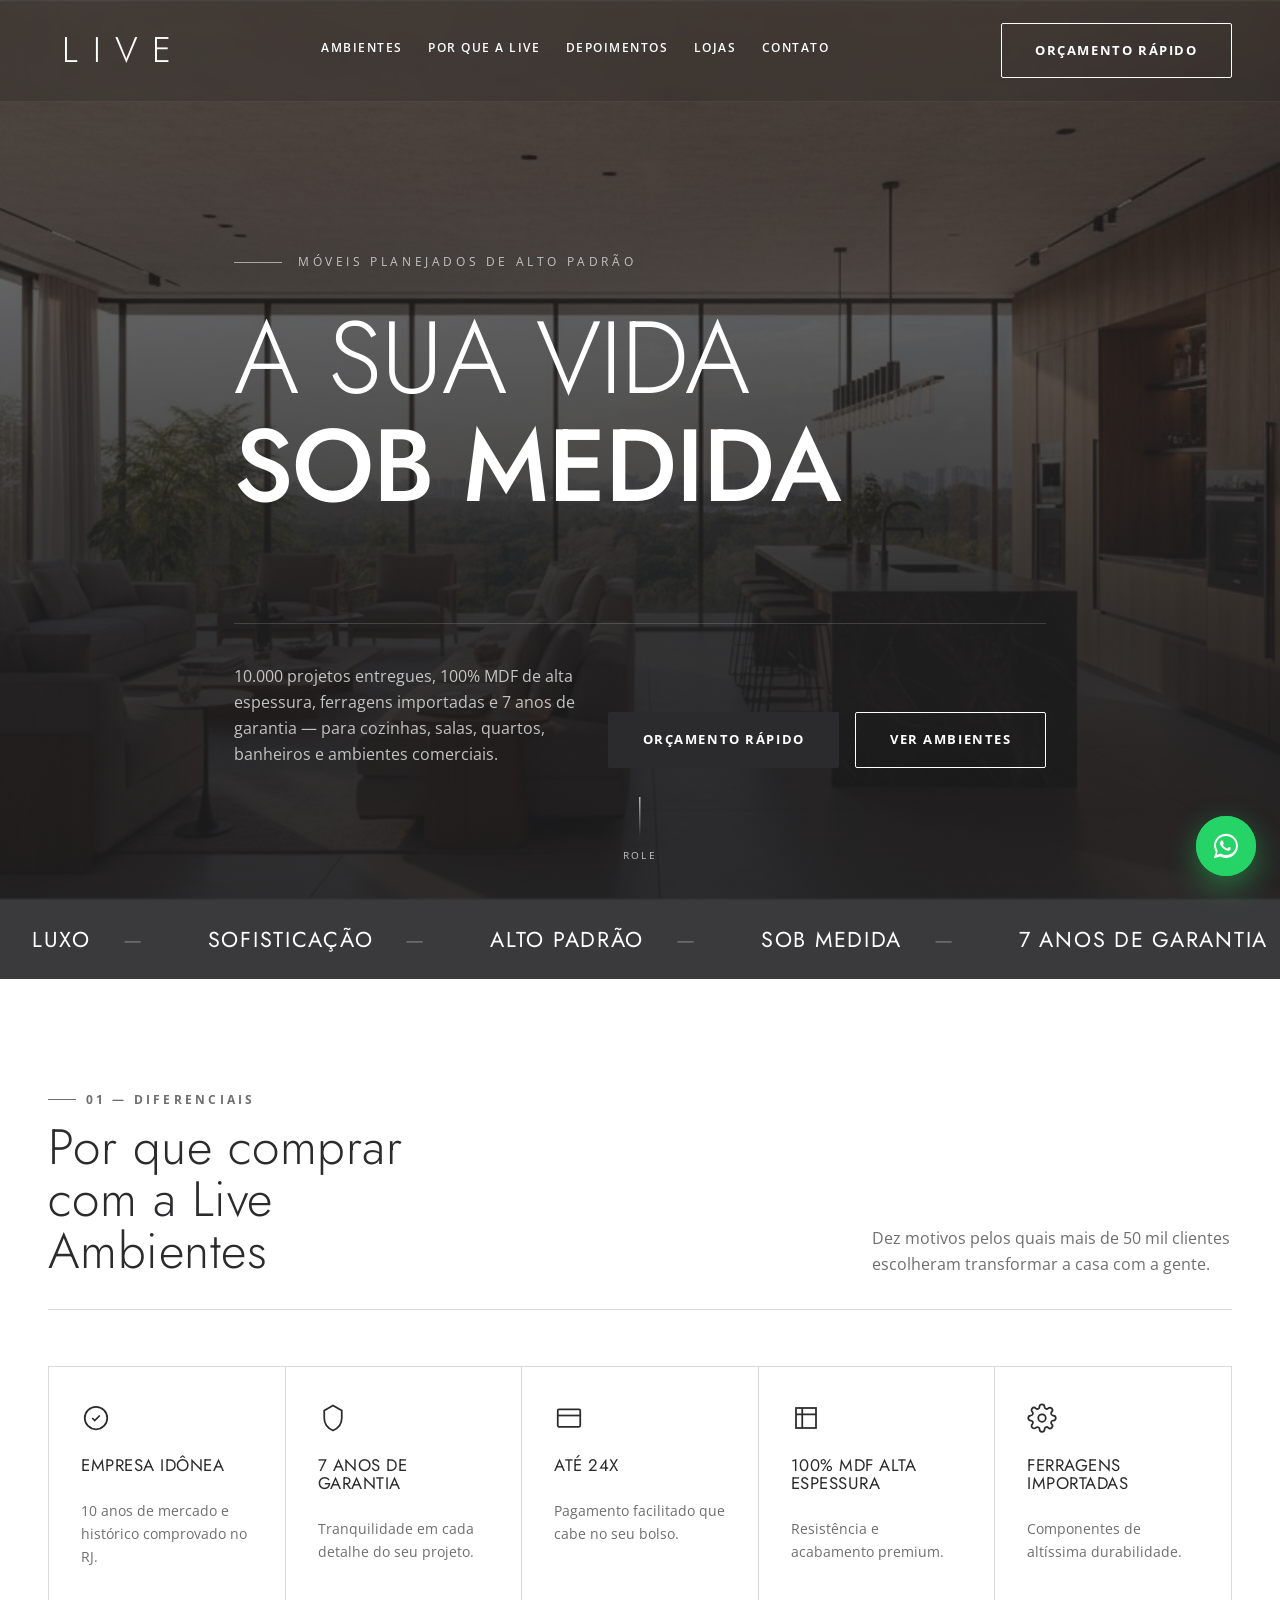
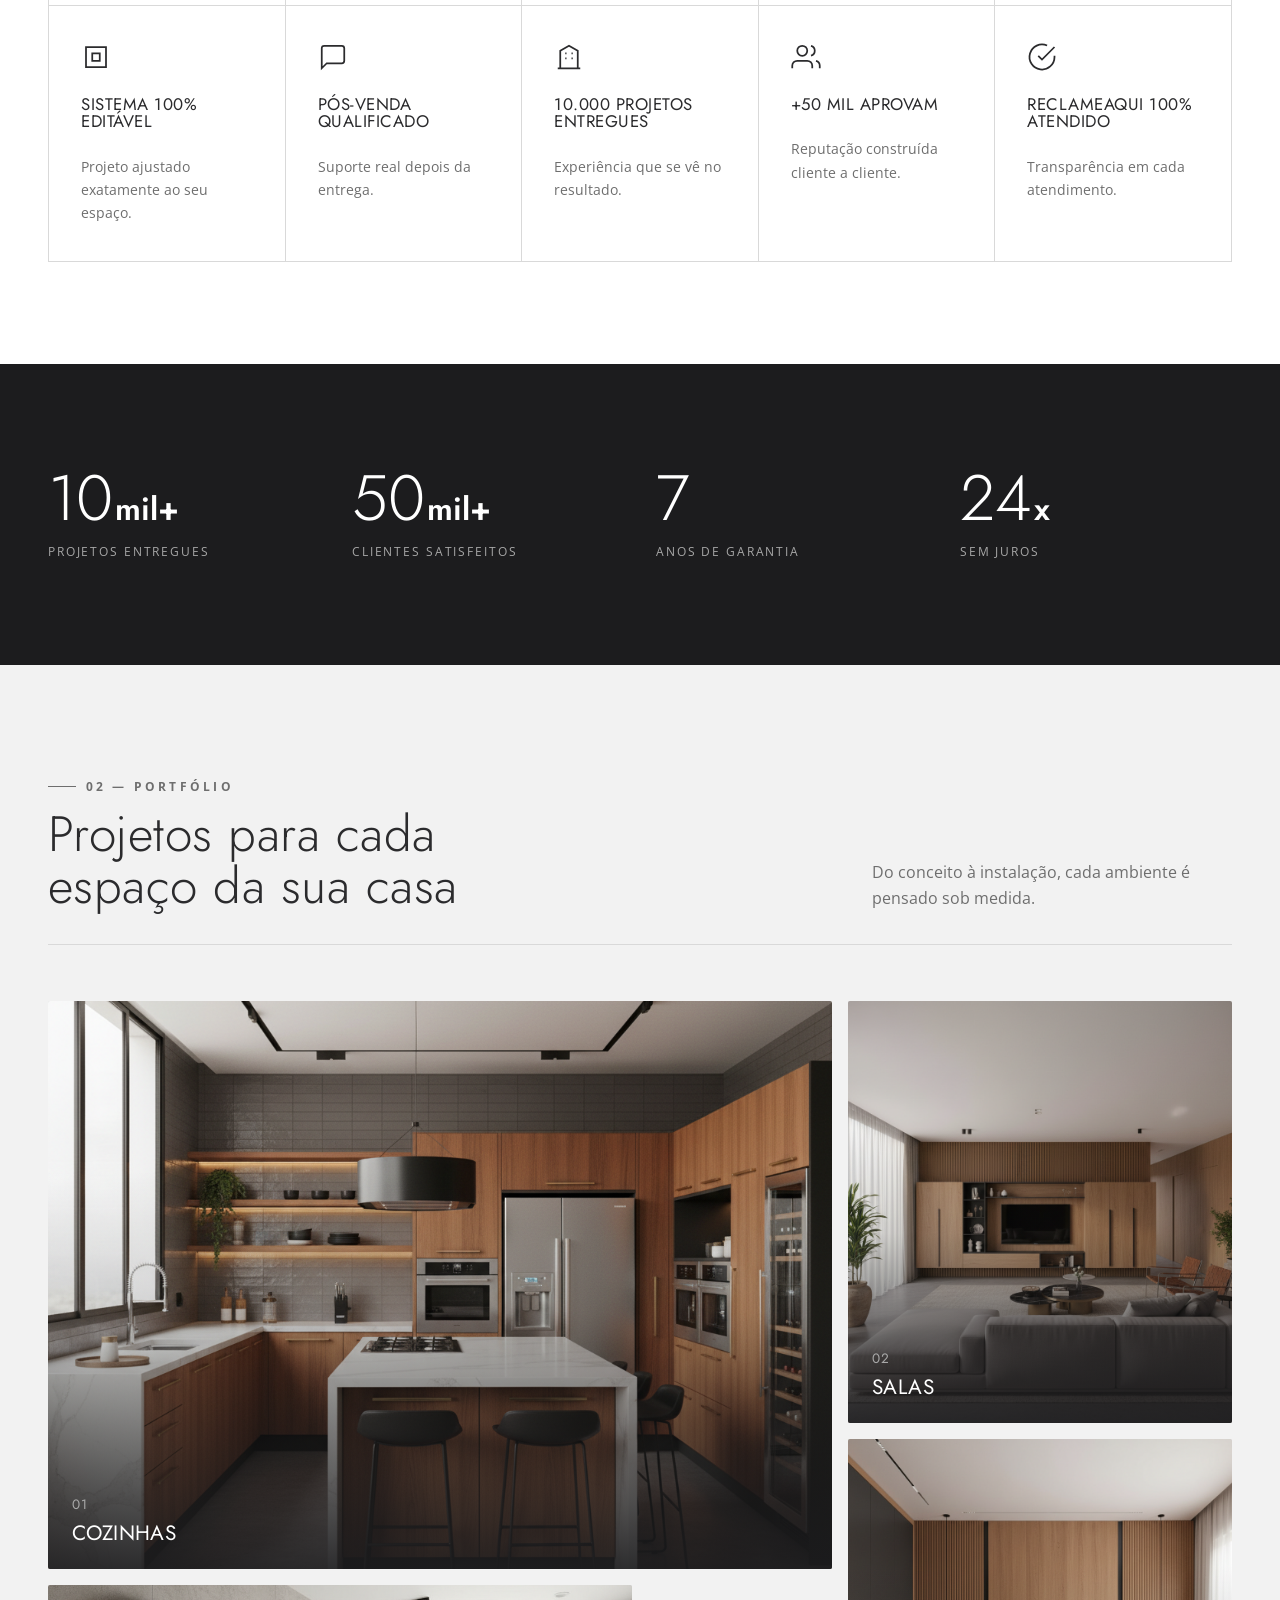
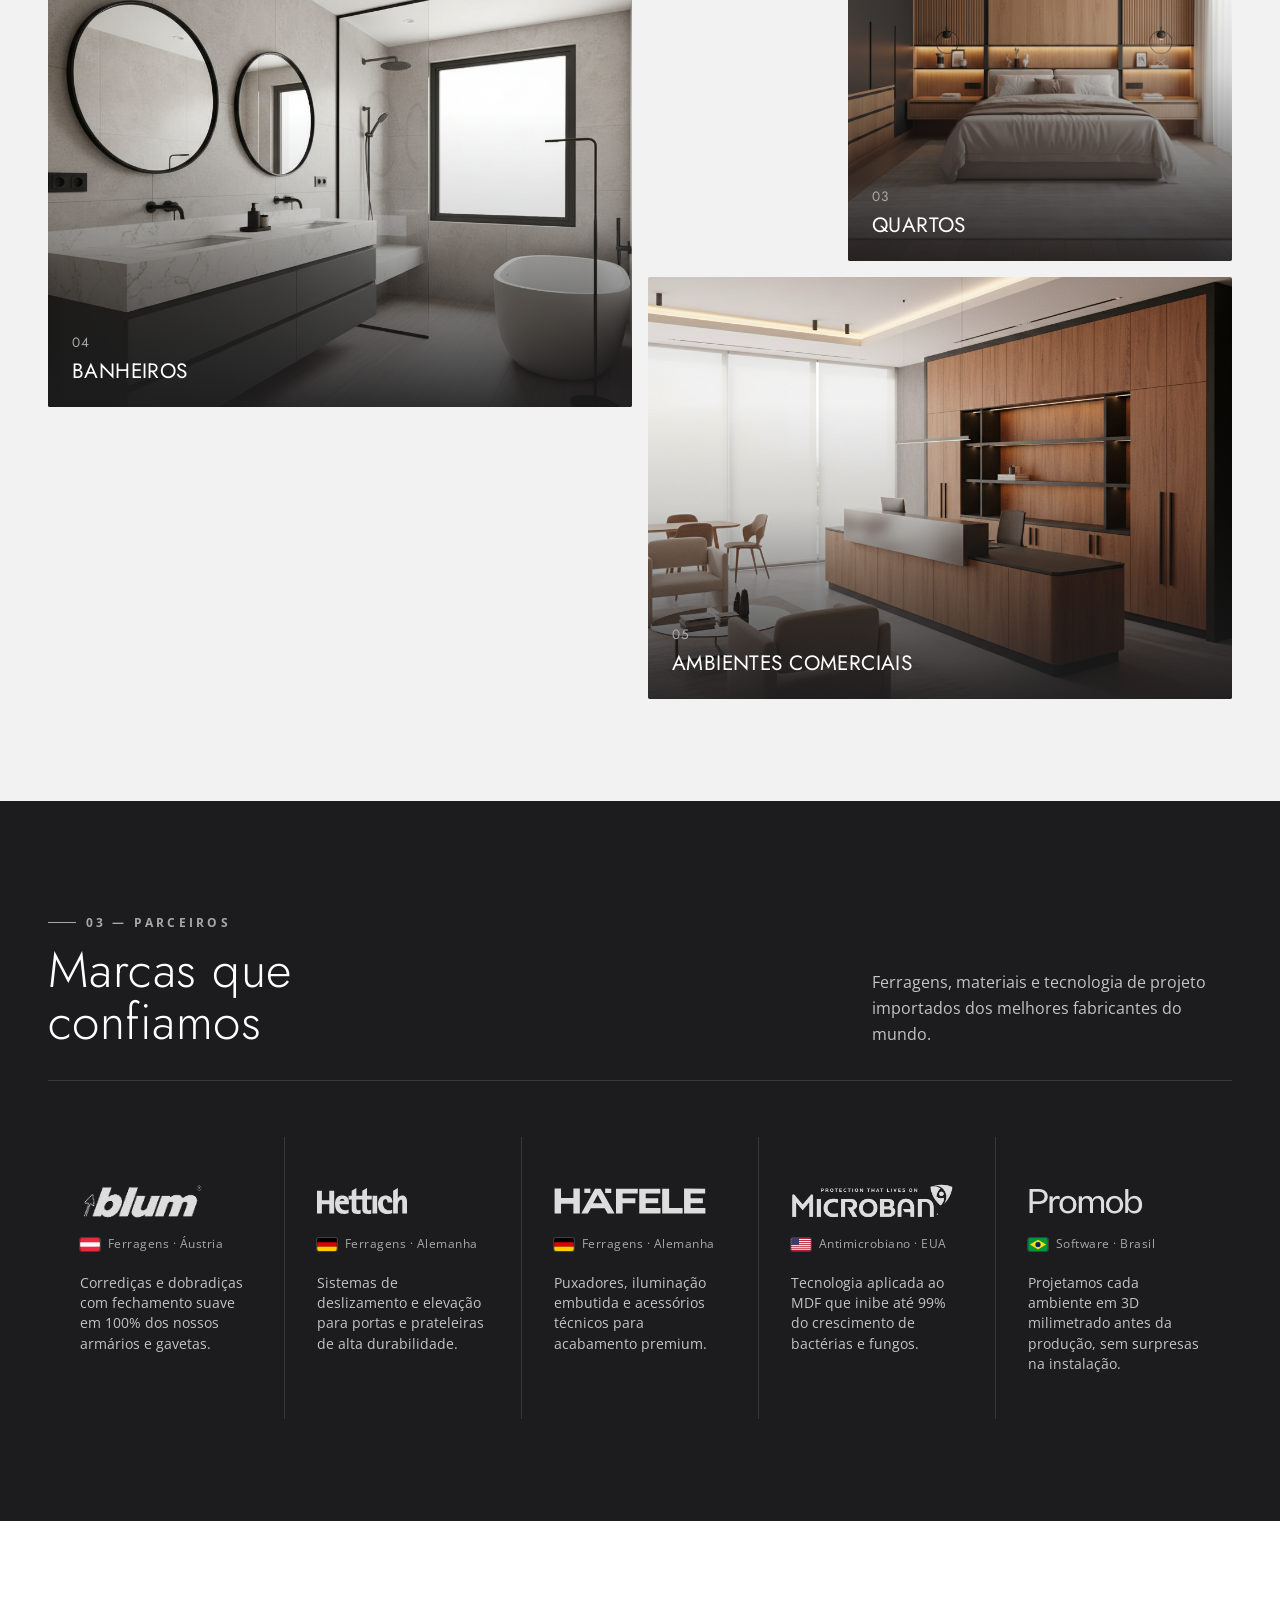
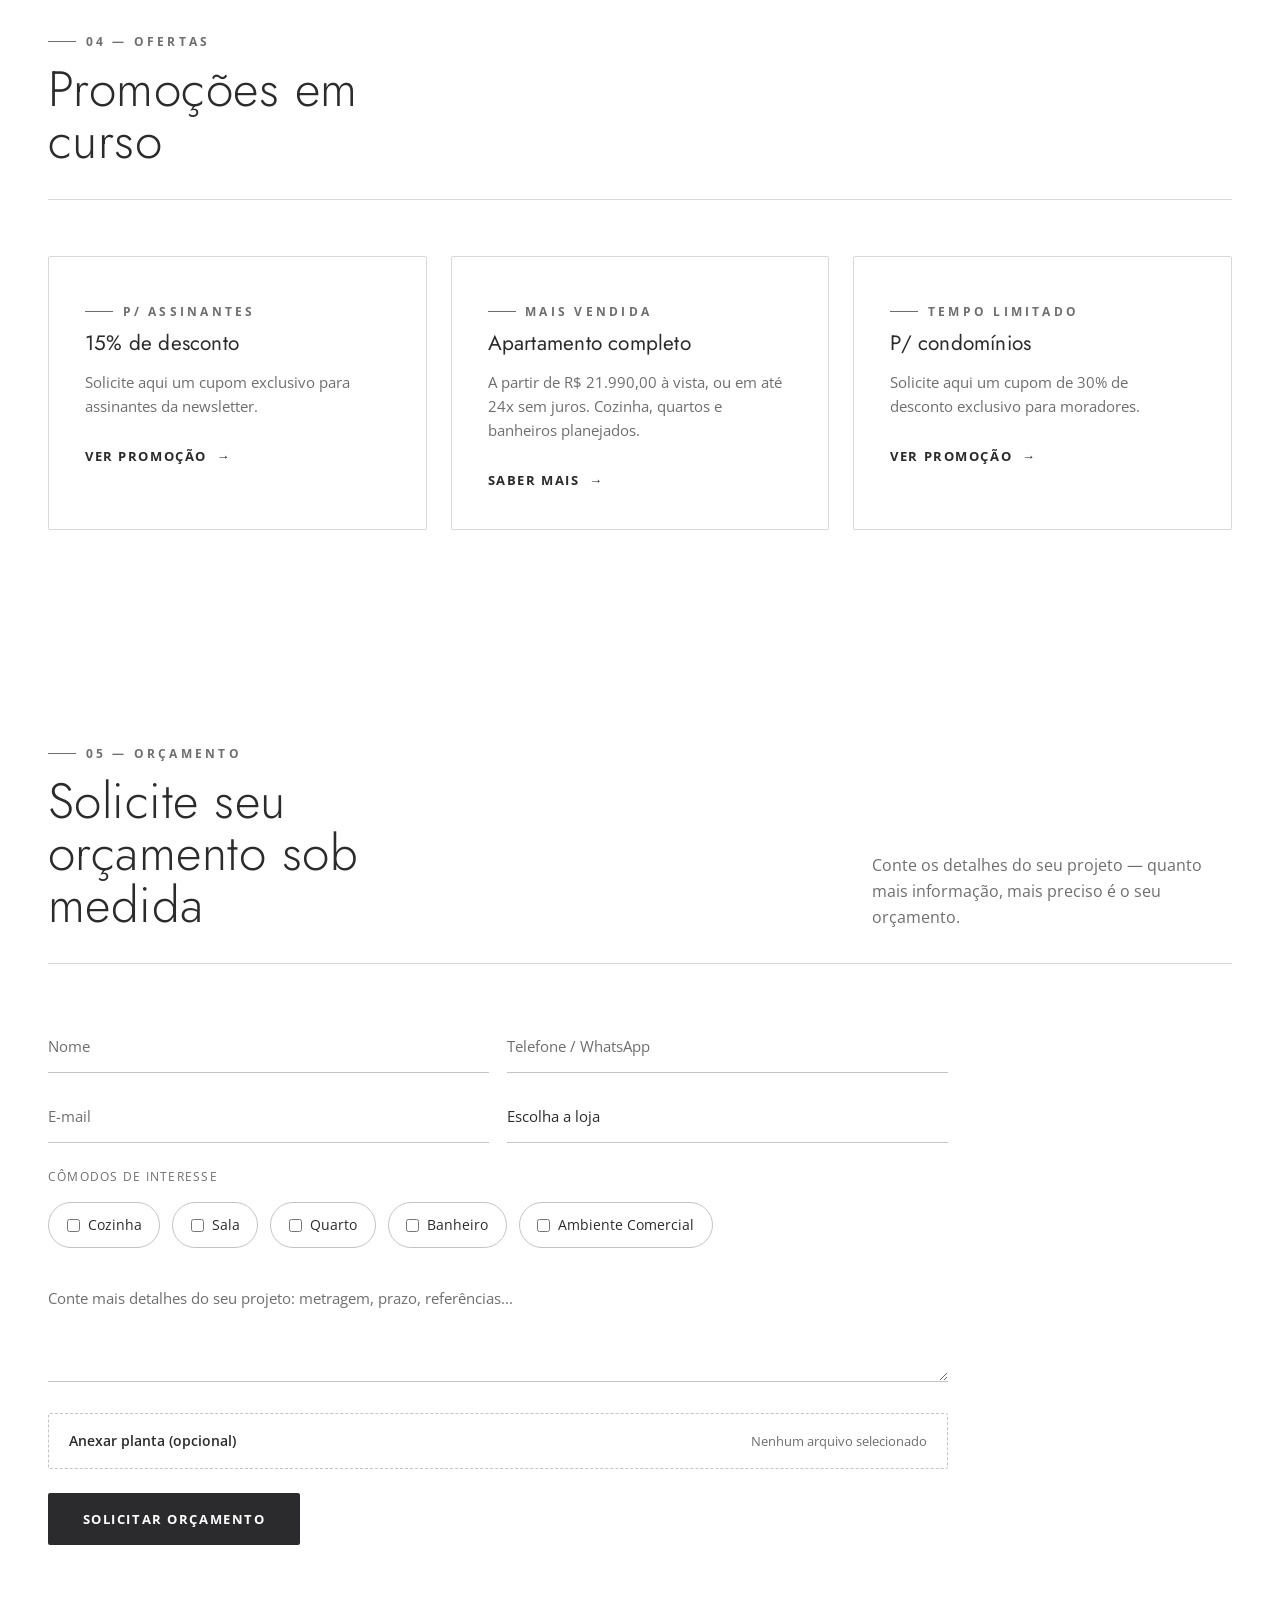
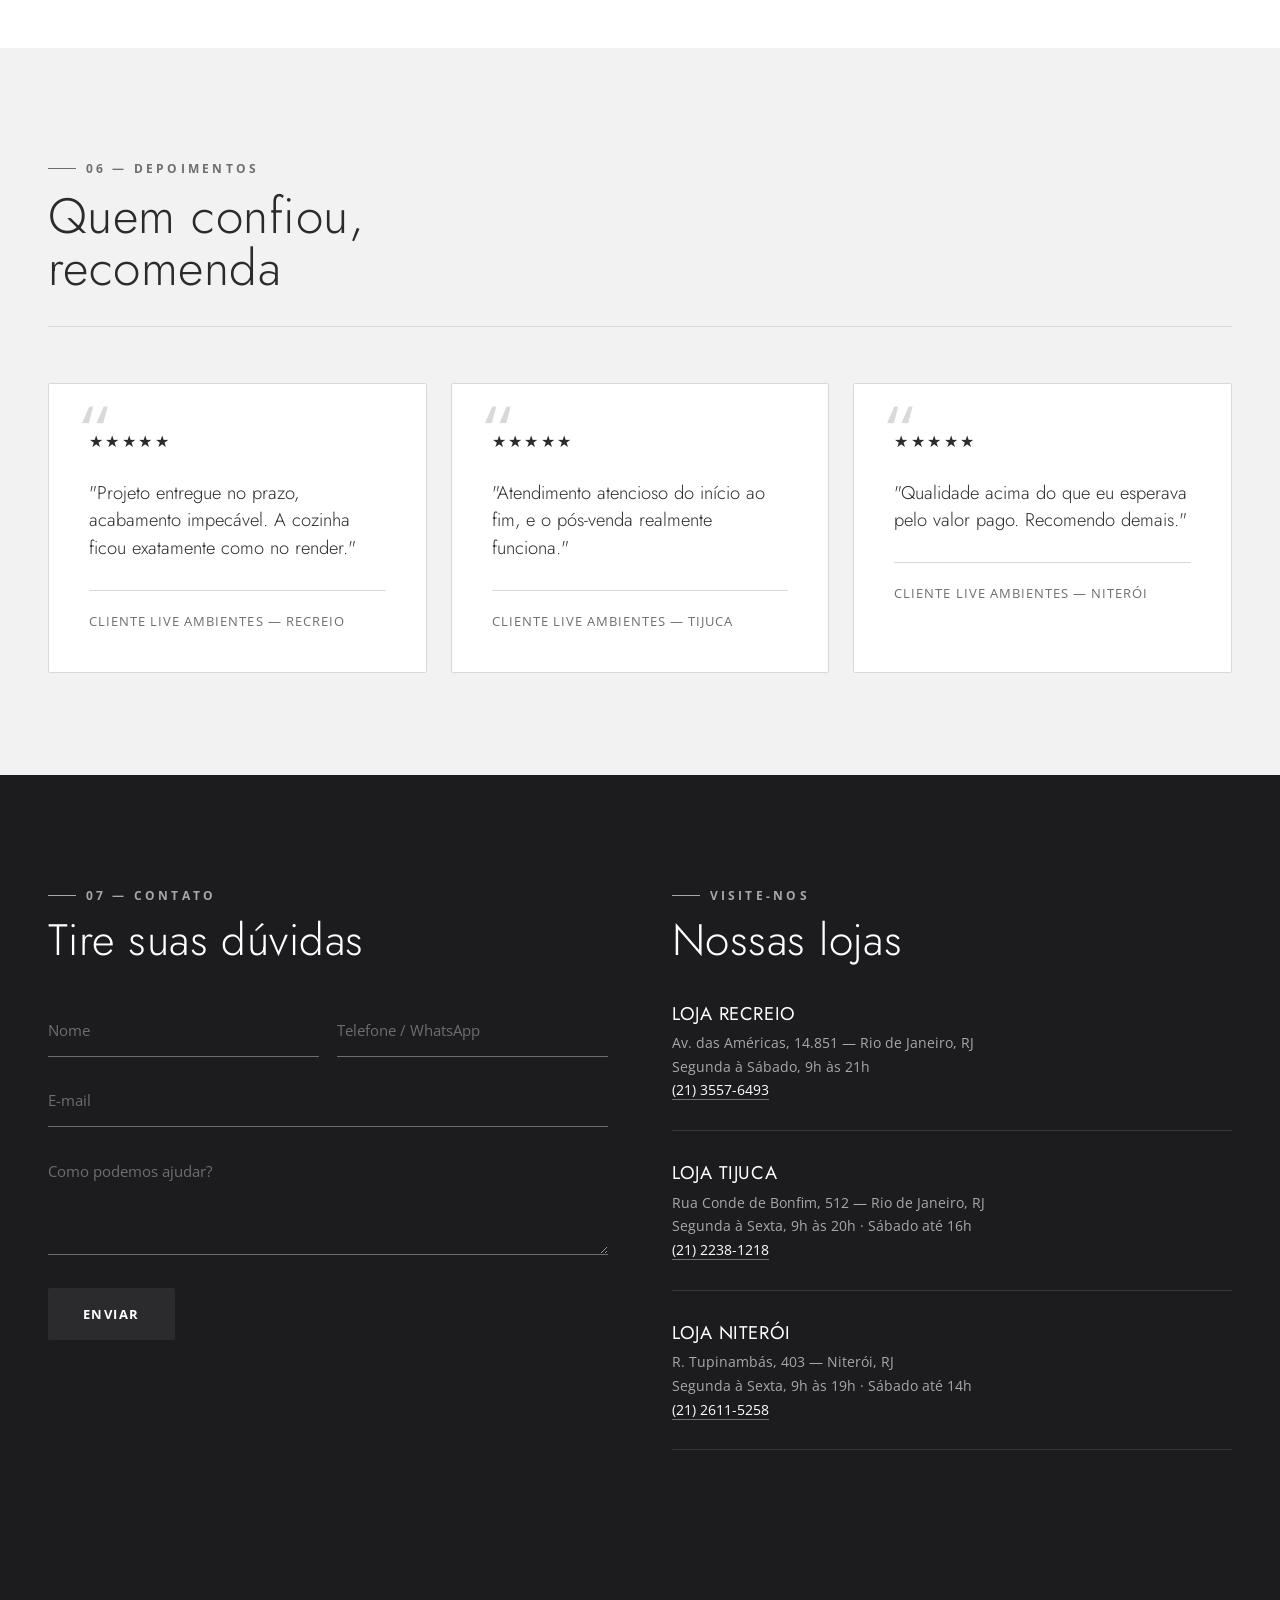
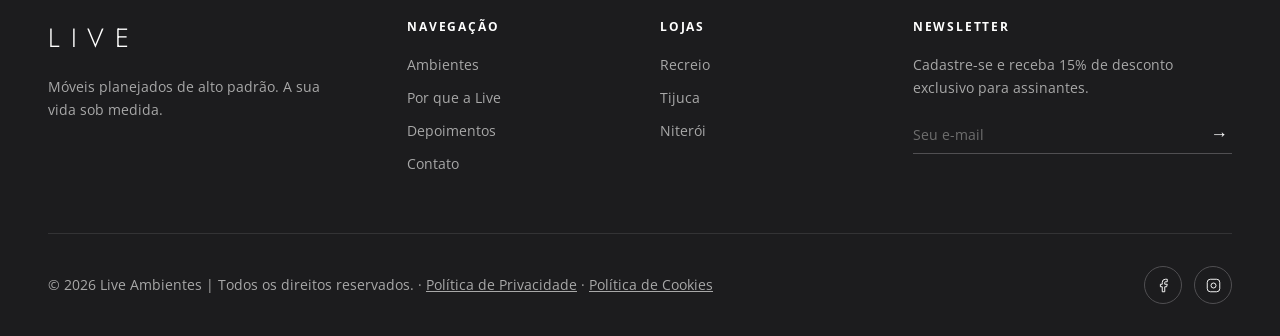
==== index.html @ 5846a6bd "Fix mobile hero overlap, smooth menu animation, hamburger to X icon - Hide decorative scroll-cue ("R" ====
<!DOCTYPE html>
<html lang="pt-BR">
<head>
<meta charset="UTF-8">
<meta name="viewport" content="width=device-width, initial-scale=1.0">
<title>Live Ambientes | Móveis Planejados de Alto Padrão — RJ</title>
<meta name="description" content="A Live Ambientes fornece móveis planejados de alto padrão com 7 anos de garantia e pagamento facilitado em até 24x. Recreio, Tijuca e Niterói.">
<link rel="preconnect" href="https://fonts.googleapis.com">
<link rel="preconnect" href="https://fonts.gstatic.com" crossorigin>
<link href="https://fonts.googleapis.com/css2?family=Jost:wght@200;300;400;500&family=Open+Sans:wght@400;600;700&display=swap" rel="stylesheet">
<link rel="stylesheet" href="css/style.css?v=15">
</head>
<body>

<header class="site-header" id="siteHeader">
  <div class="container">
    <a href="#top" class="logo">LIVE</a>
    <nav class="nav-links" id="navLinks">
      <a href="#ambientes">Ambientes</a>
      <a href="#diferenciais">Por que a Live</a>
      <a href="#depoimentos">Depoimentos</a>
      <a href="#lojas">Lojas</a>
      <a href="#contato">Contato</a>
    </nav>
    <div class="nav-cta">
      <a href="#orcamento" class="btn btn-outline">Orçamento Rápido</a>
      <button class="nav-toggle" id="navToggle" aria-label="Abrir menu">
        <span></span><span></span><span></span>
      </button>
    </div>
  </div>
</header>

<main id="top">

  <!-- HERO -->
  <section class="hero">
    <img class="hero-bg" src="assets/img/hero-01.jpg" alt="" aria-hidden="true">
    <div class="container">
      <div class="hero-grid">
        <div class="reveal is-visible">
          <div class="hero-kicker"><span class="line"></span><span>Móveis planejados de alto padrão</span></div>
          <h1>A sua vida<br><em>sob medida</em></h1>
        </div>
      </div>
      <div class="hero-sub reveal is-visible reveal-delay-2">
        <p>10.000 projetos entregues, 100% MDF de alta espessura, ferragens importadas e 7 anos de garantia — para cozinhas, salas, quartos, banheiros e ambientes comerciais.</p>
        <div class="hero-actions">
          <a href="#orcamento" class="btn btn-primary">Orçamento Rápido</a>
          <a href="#ambientes" class="btn btn-outline">Ver Ambientes</a>
        </div>
      </div>
    </div>
    <div class="scroll-cue"><div class="stick"></div><span style="font-size:.65rem;letter-spacing:.2em;text-transform:uppercase;">Role</span></div>
  </section>

  <!-- MARQUEE -->
  <div class="marquee-band">
    <div class="marquee-track">
      <span>Luxo</span><span>Sofisticação</span><span>Alto Padrão</span><span>Sob Medida</span><span>7 Anos de Garantia</span>
      <span>Luxo</span><span>Sofisticação</span><span>Alto Padrão</span><span>Sob Medida</span><span>7 Anos de Garantia</span>
    </div>
  </div>

  <!-- DIFERENCIAIS -->
  <section class="section section-light" id="diferenciais">
    <div class="container">
      <div class="section-head reveal">
        <div class="heading">
          <span class="eyebrow">01 — Diferenciais</span>
          <h2>Por que comprar com a Live Ambientes</h2>
        </div>
        <p>Dez motivos pelos quais mais de 50 mil clientes escolheram transformar a casa com a gente.</p>
      </div>
      <div class="diff-grid reveal">
        <div class="diff-item"><svg viewBox="0 0 24 24"><path d="M9 12l2 2 4-4M21 12a9 9 0 11-18 0 9 9 0 0118 0z"/></svg><h3>Empresa idônea</h3><p>10 anos de mercado e histórico comprovado no RJ.</p></div>
        <div class="diff-item"><svg viewBox="0 0 24 24"><path d="M12 2l7 4v6c0 5-3.5 8.5-7 10-3.5-1.5-7-5-7-10V6l7-4z"/></svg><h3>7 anos de garantia</h3><p>Tranquilidade em cada detalhe do seu projeto.</p></div>
        <div class="diff-item"><svg viewBox="0 0 24 24"><rect x="3" y="5" width="18" height="14" rx="1"/><path d="M3 10h18"/></svg><h3>Até 24x</h3><p>Pagamento facilitado que cabe no seu bolso.</p></div>
        <div class="diff-item"><svg viewBox="0 0 24 24"><rect x="4" y="4" width="16" height="16"/><path d="M4 9h16M9 4v16"/></svg><h3>100% MDF alta espessura</h3><p>Resistência e acabamento premium.</p></div>
        <div class="diff-item"><svg viewBox="0 0 24 24"><circle cx="12" cy="12" r="3"/><path d="M19.4 15a1.7 1.7 0 00.34 1.87l.06.06a2 2 0 11-2.83 2.83l-.06-.06a1.7 1.7 0 00-1.87-.34 1.7 1.7 0 00-1 1.55V21a2 2 0 01-4 0v-.09A1.7 1.7 0 009 19.4a1.7 1.7 0 00-1.87.34l-.06.06a2 2 0 11-2.83-2.83l.06-.06A1.7 1.7 0 004.6 15a1.7 1.7 0 00-1.55-1H3a2 2 0 010-4h.09A1.7 1.7 0 004.6 9a1.7 1.7 0 00-.34-1.87l-.06-.06a2 2 0 112.83-2.83l.06.06A1.7 1.7 0 009 4.6a1.7 1.7 0 001-1.55V3a2 2 0 014 0v.09a1.7 1.7 0 001 1.55 1.7 1.7 0 001.87-.34l.06-.06a2 2 0 112.83 2.83l-.06.06A1.7 1.7 0 0019.4 9a1.7 1.7 0 001.55 1H21a2 2 0 010 4h-.09a1.7 1.7 0 00-1.51 1z"/></svg><h3>Ferragens importadas</h3><p>Componentes de altíssima durabilidade.</p></div>
        <div class="diff-item"><svg viewBox="0 0 24 24"><path d="M4 4h16v16H4z"/><path d="M9 9h6v6H9z"/></svg><h3>Sistema 100% editável</h3><p>Projeto ajustado exatamente ao seu espaço.</p></div>
        <div class="diff-item"><svg viewBox="0 0 24 24"><path d="M21 15a2 2 0 01-2 2H7l-4 4V5a2 2 0 012-2h14a2 2 0 012 2z"/></svg><h3>Pós-venda qualificado</h3><p>Suporte real depois da entrega.</p></div>
        <div class="diff-item"><svg viewBox="0 0 24 24"><path d="M3 21h18M5 21V7l7-4 7 4v14M9 9h1M9 13h1M14 9h1M14 13h1"/></svg><h3>10.000 projetos entregues</h3><p>Experiência que se vê no resultado.</p></div>
        <div class="diff-item"><svg viewBox="0 0 24 24"><path d="M17 21v-2a4 4 0 00-4-4H5a4 4 0 00-4 4v2M9 11a4 4 0 100-8 4 4 0 000 8zM23 21v-2a4 4 0 00-3-3.87M16 3.13a4 4 0 010 7.75"/></svg><h3>+50 mil aprovam</h3><p>Reputação construída cliente a cliente.</p></div>
        <div class="diff-item"><svg viewBox="0 0 24 24"><path d="M22 11.08V12a10 10 0 11-5.93-9.14"/><path d="M22 4L12 14.01l-3-3"/></svg><h3>ReclameAqui 100% atendido</h3><p>Transparência em cada atendimento.</p></div>
      </div>
    </div>
  </section>

  <!-- STATS -->
  <section class="section section-dark">
    <div class="container">
      <div class="stats-grid">
        <div class="stat reveal"><div class="num">10<sup>mil+</sup></div><div class="label">Projetos entregues</div></div>
        <div class="stat reveal reveal-delay-1"><div class="num">50<sup>mil+</sup></div><div class="label">Clientes satisfeitos</div></div>
        <div class="stat reveal reveal-delay-2"><div class="num">7</div><div class="label">Anos de garantia</div></div>
        <div class="stat reveal reveal-delay-3"><div class="num">24<sup>x</sup></div><div class="label">Sem juros</div></div>
      </div>
    </div>
  </section>

  <!-- AMBIENTES -->
  <section class="section section-tint" id="ambientes">
    <div class="container">
      <div class="section-head reveal">
        <div class="heading">
          <span class="eyebrow">02 — Portfólio</span>
          <h2>Projetos para cada espaço da sua casa</h2>
        </div>
        <p>Do conceito à instalação, cada ambiente é pensado sob medida.</p>
      </div>
      <div class="ambientes-grid reveal">
        <a class="ambiente-card large" href="ambientes/cozinhas.html">
          <img src="assets/img/cozinha-01.jpg" alt="Cozinha planejada Live Ambientes">
          <div class="content"><span class="index-num">01</span><h3>Cozinhas</h3></div>
        </a>
        <a class="ambiente-card small" href="ambientes/salas.html">
          <img src="assets/img/sala-01.jpg" alt="Sala planejada Live Ambientes">
          <div class="content"><span class="index-num">02</span><h3>Salas</h3></div>
        </a>
        <a class="ambiente-card small" href="ambientes/quartos.html">
          <img src="assets/img/quarto-01.jpg" alt="Quarto planejado Live Ambientes">
          <div class="content"><span class="index-num">03</span><h3>Quartos</h3></div>
        </a>
        <a class="ambiente-card" href="ambientes/banheiros.html">
          <img src="assets/img/banheiro-01.jpg" alt="Banheiro planejado Live Ambientes">
          <div class="content"><span class="index-num">04</span><h3>Banheiros</h3></div>
        </a>
        <a class="ambiente-card" href="ambientes/comerciais.html">
          <img src="assets/img/comercial-01.jpg" alt="Ambiente comercial planejado Live Ambientes">
          <div class="content"><span class="index-num">05</span><h3>Ambientes Comerciais</h3></div>
        </a>
      </div>
    </div>
  </section>

  <!-- DESTAQUE -->
  <section class="section section-dark">
    <div class="container">
      <div class="section-head reveal">
        <div class="heading">
          <span class="eyebrow on-dark">03 — Parceiros</span>
          <h2>Marcas que confiamos</h2>
        </div>
        <p>Ferragens, materiais e tecnologia de projeto importados dos melhores fabricantes do mundo.</p>
      </div>
      <div class="marcas-grid reveal">
        <div class="marca-card">
          <span class="marca-logo"><img src="assets/img/brands/blum.png" alt="Blum"></span>
          <span class="marca-tag">
            <svg class="marca-flag-icon" viewBox="0 0 30 20" aria-hidden="true"><rect width="30" height="20" fill="#ED2939"/><rect y="6.66" width="30" height="6.66" fill="#fff"/></svg>
            Ferragens · Áustria
          </span>
          <p class="marca-desc">Corrediças e dobradiças com fechamento suave em 100% dos nossos armários e gavetas.</p>
        </div>
        <div class="marca-card">
          <span class="marca-logo marca-logo-hettich"><img src="assets/img/brands/hettich.svg" alt="Hettich"></span>
          <span class="marca-tag">
            <svg class="marca-flag-icon" viewBox="0 0 30 20" aria-hidden="true"><rect width="30" height="6.66" fill="#000"/><rect y="6.66" width="30" height="6.66" fill="#DD0000"/><rect y="13.33" width="30" height="6.66" fill="#FFCE00"/></svg>
            Ferragens · Alemanha
          </span>
          <p class="marca-desc">Sistemas de deslizamento e elevação para portas e prateleiras de alta durabilidade.</p>
        </div>
        <div class="marca-card">
          <span class="marca-logo marca-logo-hafele"><img src="assets/img/brands/hafele.svg" alt="Häfele"></span>
          <span class="marca-tag">
            <svg class="marca-flag-icon" viewBox="0 0 30 20" aria-hidden="true"><rect width="30" height="6.66" fill="#000"/><rect y="6.66" width="30" height="6.66" fill="#DD0000"/><rect y="13.33" width="30" height="6.66" fill="#FFCE00"/></svg>
            Ferragens · Alemanha
          </span>
          <p class="marca-desc">Puxadores, iluminação embutida e acessórios técnicos para acabamento premium.</p>
        </div>
        <div class="marca-card">
          <span class="marca-logo"><img src="assets/img/brands/microban.png" alt="Microban"></span>
          <span class="marca-tag">
            <svg class="marca-flag-icon" viewBox="0 0 30 20" aria-hidden="true"><rect width="30" height="20" fill="#B22234"/><rect y="1.5" width="30" height="1.5" fill="#fff"/><rect y="4.5" width="30" height="1.5" fill="#fff"/><rect y="7.5" width="30" height="1.5" fill="#fff"/><rect y="10.5" width="30" height="1.5" fill="#fff"/><rect y="13.5" width="30" height="1.5" fill="#fff"/><rect y="16.5" width="30" height="1.5" fill="#fff"/><rect width="12" height="10.5" fill="#3C3B6E"/></svg>
            Antimicrobiano · EUA
          </span>
          <p class="marca-desc">Tecnologia aplicada ao MDF que inibe até 99% do crescimento de bactérias e fungos.</p>
        </div>
        <div class="marca-card">
          <span class="marca-logo"><img src="assets/img/brands/promob.png" alt="Promob"></span>
          <span class="marca-tag">
            <svg class="marca-flag-icon" viewBox="0 0 30 20" aria-hidden="true"><rect width="30" height="20" fill="#009739"/><polygon points="15,2.5 27.5,10 15,17.5 2.5,10" fill="#FEDD00"/><circle cx="15" cy="10" r="4" fill="#012169"/></svg>
            Software · Brasil
          </span>
          <p class="marca-desc">Projetamos cada ambiente em 3D milimetrado antes da produção, sem surpresas na instalação.</p>
        </div>
      </div>
    </div>
  </section>

  <!-- PROMOÇÕES -->
  <section class="section section-light">
    <div class="container">
      <div class="section-head reveal">
        <div class="heading">
          <span class="eyebrow">04 — Ofertas</span>
          <h2>Promoções em curso</h2>
        </div>
      </div>
      <div class="promo-grid reveal">
        <div class="promo-card">
          <span class="eyebrow">P/ assinantes</span>
          <h3>15% de desconto</h3>
          <p>Solicite aqui um cupom exclusivo para assinantes da newsletter.</p>
          <a href="#newsletter" class="btn-ghost btn">Ver promoção <span class="arrow">→</span></a>
        </div>
        <div class="promo-card">
          <span class="eyebrow">Mais vendida</span>
          <h3>Apartamento completo</h3>
          <p>A partir de R$ 21.990,00 à vista, ou em até 24x sem juros. Cozinha, quartos e banheiros planejados.</p>
          <a href="promocoes/em-breve.html" class="btn-ghost btn">Saber mais <span class="arrow">→</span></a>
        </div>
        <div class="promo-card">
          <span class="eyebrow">Tempo limitado</span>
          <h3>P/ condomínios</h3>
          <p>Solicite aqui um cupom de 30% de desconto exclusivo para moradores.</p>
          <a href="#orcamento" class="btn-ghost btn">Ver promoção <span class="arrow">→</span></a>
        </div>
      </div>
    </div>
  </section>

  <!-- ORÇAMENTO -->
  <section class="section section-light" id="orcamento">
    <div class="container">
      <div class="section-head reveal">
        <div class="heading">
          <span class="eyebrow">05 — Orçamento</span>
          <h2>Solicite seu orçamento sob medida</h2>
        </div>
        <p>Conte os detalhes do seu projeto — quanto mais informação, mais preciso é o seu orçamento.</p>
      </div>
      <form class="quote-form reveal" id="quoteForm">
        <input type="hidden" name="form_type" value="orcamento">
        <div class="quote-grid">
          <div class="field"><input type="text" name="nome" placeholder="Nome" required></div>
          <div class="field"><input type="tel" name="telefone" placeholder="Telefone / WhatsApp" required></div>
          <div class="field"><input type="email" name="email" placeholder="E-mail" required></div>
          <div class="field">
            <select name="loja" required>
              <option value="" disabled selected>Escolha a loja</option>
              <option value="Recreio">Loja Recreio</option>
              <option value="Tijuca">Loja Tijuca</option>
              <option value="Niterói">Loja Niterói</option>
            </select>
          </div>
        </div>

        <div class="quote-rooms">
          <span class="quote-label">Cômodos de interesse</span>
          <div class="quote-checks">
            <label class="quote-check"><input type="checkbox" name="comodos" value="Cozinha"><span>Cozinha</span></label>
            <label class="quote-check"><input type="checkbox" name="comodos" value="Sala"><span>Sala</span></label>
            <label class="quote-check"><input type="checkbox" name="comodos" value="Quarto"><span>Quarto</span></label>
            <label class="quote-check"><input type="checkbox" name="comodos" value="Banheiro"><span>Banheiro</span></label>
            <label class="quote-check"><input type="checkbox" name="comodos" value="Comercial"><span>Ambiente Comercial</span></label>
          </div>
        </div>

        <div class="field"><textarea name="detalhes" placeholder="Conte mais detalhes do seu projeto: metragem, prazo, referências..."></textarea></div>

        <div class="field">
          <label class="quote-file" for="quotePlanta">
            <span class="quote-file-label">Anexar planta (opcional)</span>
            <span class="quote-file-name" id="quotePlantaName">Nenhum arquivo selecionado</span>
          </label>
          <input type="file" id="quotePlanta" name="planta" accept=".pdf,.jpg,.jpeg,.png,.dwg" hidden>
        </div>

        <button type="submit" class="btn btn-primary" style="width:fit-content;">Solicitar Orçamento</button>
      </form>
    </div>
  </section>

  <!-- DEPOIMENTOS -->
  <section class="section section-tint" id="depoimentos">
    <div class="container">
      <div class="section-head reveal">
        <div class="heading">
          <span class="eyebrow">06 — Depoimentos</span>
          <h2>Quem confiou, recomenda</h2>
        </div>
      </div>
      <div class="testimonial-track reveal">
        <div class="testimonial-card">
          <div class="stars">★★★★★</div>
          <p class="quote">"Projeto entregue no prazo, acabamento impecável. A cozinha ficou exatamente como no render."</p>
          <div class="author">Cliente Live Ambientes — Recreio</div>
        </div>
        <div class="testimonial-card">
          <div class="stars">★★★★★</div>
          <p class="quote">"Atendimento atencioso do início ao fim, e o pós-venda realmente funciona."</p>
          <div class="author">Cliente Live Ambientes — Tijuca</div>
        </div>
        <div class="testimonial-card">
          <div class="stars">★★★★★</div>
          <p class="quote">"Qualidade acima do que eu esperava pelo valor pago. Recomendo demais."</p>
          <div class="author">Cliente Live Ambientes — Niterói</div>
        </div>
      </div>
    </div>
  </section>

  <!-- CONTATO / LOJAS -->
  <section class="section section-dark" id="contato">
    <div class="container contato-grid">
      <div class="reveal">
        <span class="eyebrow on-dark">07 — Contato</span>
        <h2 style="margin:0.75rem 0 2.5rem;font-size:clamp(2rem,3.5vw,2.75rem);">Tire suas dúvidas</h2>
        <form class="contact-form" id="contactForm">
          <input type="hidden" name="form_type" value="contato">
          <div class="row">
            <div class="field"><input type="text" name="nome" placeholder="Nome" required></div>
            <div class="field"><input type="tel" name="telefone" placeholder="Telefone / WhatsApp" required></div>
          </div>
          <div class="field"><input type="email" name="email" placeholder="E-mail"></div>
          <div class="field"><textarea name="mensagem" placeholder="Como podemos ajudar?"></textarea></div>
          <button type="submit" class="btn btn-primary" style="width:fit-content;margin-top:0.5rem;">Enviar</button>
        </form>
      </div>
      <div class="reveal reveal-delay-2" id="lojas">
        <span class="eyebrow on-dark">Visite-nos</span>
        <h2 style="margin:0.75rem 0 2.5rem;font-size:clamp(2rem,3.5vw,2.75rem);">Nossas lojas</h2>
        <div class="lojas-list">
          <div class="loja-item">
            <h4>Loja Recreio</h4>
            <p>Av. das Américas, 14.851 — Rio de Janeiro, RJ</p>
            <p>Segunda à Sábado, 9h às 21h</p>
            <p><a href="tel:+552135576493">(21) 3557-6493</a></p>
          </div>
          <div class="loja-item">
            <h4>Loja Tijuca</h4>
            <p>Rua Conde de Bonfim, 512 — Rio de Janeiro, RJ</p>
            <p>Segunda à Sexta, 9h às 20h · Sábado até 16h</p>
            <p><a href="tel:+552122381218">(21) 2238-1218</a></p>
          </div>
          <div class="loja-item">
            <h4>Loja Niterói</h4>
            <p>R. Tupinambás, 403 — Niterói, RJ</p>
            <p>Segunda à Sexta, 9h às 19h · Sábado até 14h</p>
            <p><a href="tel:+552126115258">(21) 2611-5258</a></p>
          </div>
        </div>
      </div>
    </div>
  </section>

</main>

<footer class="site-footer">
  <div class="container">
    <div class="footer-top">
      <div>
        <a href="#top" class="logo" style="color:var(--c-0);">LIVE</a>
        <p>Móveis planejados de alto padrão. A sua vida sob medida.</p>
      </div>
      <div class="footer-col">
        <h5>Navegação</h5>
        <a href="#ambientes">Ambientes</a>
        <a href="#diferenciais">Por que a Live</a>
        <a href="#depoimentos">Depoimentos</a>
        <a href="#contato">Contato</a>
      </div>
      <div class="footer-col">
        <h5>Lojas</h5>
        <a href="#lojas">Recreio</a>
        <a href="#lojas">Tijuca</a>
        <a href="#lojas">Niterói</a>
      </div>
      <div class="footer-col" id="newsletter">
        <h5>Newsletter</h5>
        <p style="color:var(--c-400);font-size:0.85rem;margin-bottom:1rem;">Cadastre-se e receba 15% de desconto exclusivo para assinantes.</p>
        <form class="newsletter-form" id="newsletterForm">
          <input type="hidden" name="form_type" value="newsletter">
          <input type="email" name="email" placeholder="Seu e-mail" required>
          <button type="submit" aria-label="Assinar">→</button>
        </form>
      </div>
    </div>
    <div class="footer-inner">
      <span>&copy; 2026 Live Ambientes | Todos os direitos reservados. · <a href="politica-de-privacidade.html" style="text-decoration:underline;">Política de Privacidade</a> · <a href="politica-de-cookies.html" style="text-decoration:underline;">Política de Cookies</a></span>
      <div class="social-links">
        <a href="https://www.facebook.com/liveplanejados" aria-label="Facebook" target="_blank" rel="noopener">
          <svg viewBox="0 0 24 24"><path d="M18 2h-3a5 5 0 00-5 5v3H7v4h3v8h4v-8h3l1-4h-4V7a1 1 0 011-1h3z"/></svg>
        </a>
        <a href="https://instagram.com/liveambientes" aria-label="Instagram" target="_blank" rel="noopener">
          <svg viewBox="0 0 24 24"><rect x="2" y="2" width="20" height="20" rx="5"/><circle cx="12" cy="12" r="4"/><path d="M17.5 6.5h.01"/></svg>
        </a>
      </div>
    </div>
  </div>
</footer>

<!-- WHATSAPP FLUTUANTE -->
<div class="whatsapp-widget" id="whatsappWidget">
  <div class="whatsapp-menu" id="whatsappMenu">
    <span class="whatsapp-menu-title">Fale com uma loja</span>
    <a class="whatsapp-menu-item" target="_blank" rel="noopener" href="https://wa.me/5521981682364?text=Ol%C3%A1%2C%20vim%20pelo%20site%20e%20quero%20falar%20com%20a%20Loja%20Recreio">
      <span>Loja Recreio</span><span class="arrow">→</span>
    </a>
    <a class="whatsapp-menu-item" target="_blank" rel="noopener" href="https://wa.me/5521995611579?text=Ol%C3%A1%2C%20vim%20pelo%20site%20e%20quero%20falar%20com%20a%20Loja%20Tijuca">
      <span>Loja Tijuca</span><span class="arrow">→</span>
    </a>
    <a class="whatsapp-menu-item" target="_blank" rel="noopener" href="https://wa.me/5521977207996?text=Ol%C3%A1%2C%20vim%20pelo%20site%20e%20quero%20falar%20com%20a%20Loja%20Niter%C3%B3i">
      <span>Loja Niterói</span><span class="arrow">→</span>
    </a>
  </div>
  <button class="whatsapp-btn" id="whatsappBtn" aria-label="Falar no WhatsApp">
    <span class="whatsapp-ping"></span>
    <svg viewBox="0 0 32 32"><path d="M16 3C9 3 3.3 8.6 3.3 15.5c0 2.5.7 4.8 1.9 6.8L3 29l7-1.9c1.9 1 4 1.6 6 1.6 7 0 12.7-5.6 12.7-12.5C28.7 8.6 23 3 16 3zm0 22.7c-1.9 0-3.7-.5-5.3-1.4l-.4-.2-4.2 1.1 1.1-4-.3-.4a10.1 10.1 0 01-1.6-5.4C5.3 9.9 10 5.3 16 5.3s10.7 4.6 10.7 10.2S22 25.7 16 25.7z"/><path d="M21.6 18.1c-.3-.2-1.9-.9-2.2-1-.3-.1-.5-.2-.7.2s-.8 1-1 1.2c-.2.2-.4.2-.7.1-.3-.2-1.3-.5-2.5-1.5-.9-.8-1.5-1.8-1.7-2.1-.2-.3 0-.5.1-.6.1-.1.3-.4.4-.5.1-.2.2-.3.3-.5.1-.2 0-.4 0-.5s-.7-1.6-.9-2.2c-.2-.5-.5-.5-.7-.5h-.6c-.2 0-.5.1-.8.4-.3.3-1 1-1 2.4s1 2.8 1.2 3c.1.2 2 3 4.8 4.3.7.3 1.2.5 1.6.6.7.2 1.3.2 1.8.1.5-.1 1.6-.6 1.8-1.3.2-.6.2-1.2.2-1.3-.1-.1-.3-.2-.6-.3z"/></svg>
  </button>
</div>

<script src="js/main.js?v=5"></script>
</body>
</html>
---- css/style.css ----
/* ============================================================
   LIVE AMBIENTES — Design System v2
   Editorial, alto padrão, monocromático.
   Título "Balgin" substituído por "Jost" até a fonte licenciada
   ser fornecida.
   ============================================================ */

:root {
  --c-950: #1C1C1E;
  --c-900: #2B2B2D;
  --c-800: #3A3A3C;
  --c-700: #504F52;
  --c-600: #6E6E6E;
  --c-400: #A8A8A8;
  --c-300: #C4C4C4;
  --c-200: #D9D9D9;
  --c-100: #F2F2F2;
  --c-0:   #FFFFFF;

  --font-display: 'Jost', 'Balgin', sans-serif;
  --font-body: 'Open Sans', sans-serif;

  --radius: 2px;
  --container-max: 1320px;
  --gap: clamp(1rem, 2vw, 2rem);

  --ease: cubic-bezier(0.16, 1, 0.3, 1);
}

* { box-sizing: border-box; margin: 0; padding: 0; }
html { scroll-behavior: smooth; }

body {
  font-family: var(--font-body);
  color: var(--c-900);
  background: var(--c-0);
  line-height: 1.65;
  -webkit-font-smoothing: antialiased;
  overflow-x: hidden;
}

img { max-width: 100%; display: block; }
a { color: inherit; text-decoration: none; }
ul { list-style: none; }
svg { display: block; }

.container {
  max-width: var(--container-max);
  margin: 0 auto;
  padding: 0 clamp(1.25rem, 5vw, 3rem);
}

h1, h2, h3, h4 {
  font-family: var(--font-display);
  font-weight: 300;
  line-height: 1.05;
  letter-spacing: 0.01em;
}

.eyebrow {
  display: inline-flex;
  align-items: center;
  gap: 0.6rem;
  font-family: var(--font-body);
  font-size: 0.72rem;
  font-weight: 700;
  letter-spacing: 0.28em;
  text-transform: uppercase;
  color: var(--c-600);
}
.eyebrow::before {
  content: '';
  width: 28px; height: 1px;
  background: currentColor;
}
.eyebrow.on-dark { color: var(--c-400); }

.index-num {
  font-family: var(--font-display);
  font-size: 0.85rem;
  color: var(--c-400);
  letter-spacing: 0.1em;
}

/* ---------- Reveal on scroll ---------- */
.reveal {
  opacity: 0;
  transform: translateY(28px);
  transition: opacity 0.9s var(--ease), transform 0.9s var(--ease);
}
.reveal.is-visible { opacity: 1; transform: translateY(0); }
.reveal-delay-1 { transition-delay: 0.08s; }
.reveal-delay-2 { transition-delay: 0.16s; }
.reveal-delay-3 { transition-delay: 0.24s; }
.reveal-delay-4 { transition-delay: 0.32s; }

/* ---------- Buttons ---------- */
.btn {
  position: relative;
  display: inline-flex;
  align-items: center;
  gap: 0.6rem;
  padding: 1rem 2.1rem;
  border-radius: var(--radius);
  font-family: var(--font-body);
  font-size: 0.82rem;
  font-weight: 700;
  letter-spacing: 0.12em;
  text-transform: uppercase;
  border: 1px solid transparent;
  cursor: pointer;
  overflow: hidden;
  isolation: isolate;
  transition: color 0.4s var(--ease), border-color 0.4s var(--ease);
}
.btn::before {
  content: '';
  position: absolute;
  inset: 0;
  z-index: -1;
  transform: scaleX(0);
  transform-origin: left;
  transition: transform 0.45s var(--ease);
}
.btn:hover::before { transform: scaleX(1); }

.btn-primary { background: var(--c-900); color: var(--c-0); }
.btn-primary::before { background: var(--c-700); }

.btn-outline { border-color: var(--c-0); color: var(--c-0); }
.btn-outline::before { background: var(--c-0); }
.btn-outline:hover { color: var(--c-900); }

.btn-outline-dark { border-color: var(--c-900); color: var(--c-900); }
.btn-outline-dark::before { background: var(--c-900); }
.btn-outline-dark:hover { color: var(--c-0); }

.btn-ghost { padding: 0; border: none; text-decoration: none; }
.btn-ghost::before { display: none; }
.btn-ghost .arrow { display: inline-block; transition: transform 0.35s var(--ease); }
.btn-ghost:hover .arrow { transform: translateX(6px); }

/* ---------- Header ---------- */
.site-header {
  position: fixed;
  top: 0; left: 0; right: 0;
  z-index: 100;
  padding: 0.4rem 0;
  background: rgba(28, 28, 30, 0.18);
  backdrop-filter: blur(6px);
  -webkit-backdrop-filter: blur(6px);
  border-bottom: 1px solid rgba(255,255,255,0.06);
  transition: background 0.5s var(--ease), padding 0.5s var(--ease), box-shadow 0.5s var(--ease), backdrop-filter 0.5s var(--ease), border-color 0.5s var(--ease);
}
.site-header .container {
  display: flex;
  align-items: center;
  justify-content: space-between;
  height: 88px;
  transition: height 0.5s var(--ease);
}
.site-header.scrolled {
  background: rgba(28, 28, 30, 0.55);
  backdrop-filter: blur(18px) saturate(180%);
  -webkit-backdrop-filter: blur(18px) saturate(180%);
  border-color: rgba(255,255,255,0.1);
  box-shadow: 0 8px 30px rgba(0,0,0,0.2);
}
/* backdrop-filter cria containing block p/ elementos fixed dentro do header;
   remove ao abrir o menu mobile pra .nav-links.open cobrir a tela toda */
.site-header.menu-open {
  backdrop-filter: none;
  -webkit-backdrop-filter: none;
  background: var(--c-950);
}
.site-header.scrolled .container { height: 60px; }

.logo {
  font-family: var(--font-display);
  font-weight: 300;
  font-size: 1.65rem;
  letter-spacing: 0.4em;
  color: var(--c-0);
  padding-left: 0.4em;
  display: inline-block;
}
.site-header .logo {
  transform: scale(1.35);
  transform-origin: left center;
  transition: transform 0.5s var(--ease);
}
.site-header.scrolled .logo { transform: scale(0.78); }
.logo small {
  display: block;
  font-family: var(--font-body);
  font-size: 0.55rem;
  font-weight: 600;
  letter-spacing: 0.25em;
  color: var(--c-400);
  margin-top: 0.15rem;
}

.nav-links { display: flex; gap: clamp(1.25rem, 2vw, 2.5rem); }
.nav-links a {
  position: relative;
  color: var(--c-0);
  font-size: 0.78rem;
  font-weight: 600;
  letter-spacing: 0.12em;
  text-transform: uppercase;
  padding-bottom: 4px;
}
.nav-links a::after {
  content: '';
  position: absolute;
  left: 0; bottom: 0;
  width: 100%; height: 1px;
  background: var(--c-0);
  transform: scaleX(0);
  transform-origin: right;
  transition: transform 0.35s var(--ease);
}
.nav-links a:hover::after { transform: scaleX(1); transform-origin: left; }

.nav-cta { display: flex; align-items: center; gap: 1.5rem; }
.nav-toggle { display: none; background: none; border: none; cursor: pointer; padding: 0.5rem; }
.nav-toggle span { display: block; width: 24px; height: 1px; background: var(--c-0); margin: 6px 0; transition: transform .3s var(--ease), opacity .3s var(--ease); }
.nav-toggle.open span:nth-child(1) { transform: translateY(7px) rotate(45deg); }
.nav-toggle.open span:nth-child(2) { opacity: 0; }
.nav-toggle.open span:nth-child(3) { transform: translateY(-7px) rotate(-45deg); }

/* ---------- Hero ---------- */
.hero {
  position: relative;
  background: var(--c-950);
  color: var(--c-0);
  padding-top: 120px;
  min-height: 100vh;
  margin: 0;
  display: flex;
  align-items: center;
  overflow: hidden;
}
.hero::after {
  content: '';
  position: absolute;
  inset: 0;
  background:
    linear-gradient(180deg, rgba(28,28,30,0.35), rgba(28,28,30,0.85) 70%),
    radial-gradient(ellipse at 75% 30%, rgba(255,255,255,0.06), transparent 60%);
  pointer-events: none;
}
.hero-bg {
  position: absolute;
  inset: 0;
  width: 100%;
  height: 100%;
  object-fit: cover;
  object-position: center;
  opacity: 0.75;
}

.hero .container { position: relative; z-index: 2; }

.hero-grid {
  display: grid;
  grid-template-columns: 1fr auto;
  align-items: end;
  gap: var(--gap);
  padding-bottom: 4rem;
}

.hero-kicker { display: flex; align-items: center; gap: 1rem; margin-bottom: 2rem; }
.hero-kicker .line { width: 48px; height: 1px; background: var(--c-400); }
.hero-kicker span { font-size: 0.75rem; letter-spacing: 0.3em; text-transform: uppercase; color: var(--c-300); }

.hero h1 {
  font-size: clamp(3rem, 8vw, 6.5rem);
  text-transform: uppercase;
  font-weight: 300;
  letter-spacing: -0.01em;
}
.hero h1 em {
  font-style: normal;
  font-weight: 500;
  color: var(--c-0);
  display: block;
}

.hero-sub {
  display: flex;
  justify-content: space-between;
  align-items: flex-end;
  gap: 2rem;
  flex-wrap: wrap;
  margin-top: 2.5rem;
  padding-top: 2.5rem;
  border-top: 1px solid rgba(255,255,255,0.15);
}
.hero-sub p { color: var(--c-300); max-width: 38ch; font-size: 0.98rem; }
.hero-actions { display: flex; gap: 1rem; flex-wrap: wrap; }

.scroll-cue {
  position: absolute;
  left: 50%; bottom: 2.25rem;
  transform: translateX(-50%);
  display: flex; flex-direction: column; align-items: center; gap: 0.6rem;
  color: var(--c-300);
  z-index: 2;
}
.scroll-cue .stick { width: 1px; height: 40px; background: linear-gradient(var(--c-0), transparent); animation: scrollDown 2s infinite; }
@keyframes scrollDown { 0% { opacity: 0; transform: scaleY(0); transform-origin: top;} 40% { opacity:1; transform: scaleY(1); transform-origin: top;} 100% { opacity:0; transform: scaleY(1); transform-origin: bottom;} }

/* ---------- Marquee ---------- */
.marquee-band {
  background: var(--c-800);
  color: var(--c-0);
  overflow: hidden;
  padding: 1.35rem 0;
  white-space: nowrap;
}
.marquee-track {
  display: inline-flex;
  align-items: center;
  animation: marquee 28s linear infinite;
}
.marquee-track span {
  font-family: var(--font-display);
  font-size: 1.35rem;
  letter-spacing: 0.08em;
  text-transform: uppercase;
  padding: 0 2rem;
  display: inline-flex;
  align-items: center;
  gap: 2rem;
}
.marquee-track span::after { content: '—'; color: var(--c-600); }
@keyframes marquee { from { transform: translateX(0); } to { transform: translateX(-50%); } }

/* ---------- Sections ---------- */
.section { padding: clamp(4.5rem, 8vw, 8rem) 0; }
.section-light { background: var(--c-0); }
.section-tint { background: var(--c-100); }
.section-dark { background: var(--c-950); color: var(--c-0); }

.section-head {
  display: flex;
  justify-content: space-between;
  align-items: flex-end;
  gap: 2rem;
  flex-wrap: wrap;
  margin-bottom: 3.5rem;
  padding-bottom: 2rem;
  border-bottom: 1px solid var(--c-200);
}
.section-dark .section-head { border-color: rgba(255,255,255,0.12); }
.section-head .heading { max-width: 46ch; }
.section-head h2 { font-size: clamp(2rem, 4vw, 3.1rem); margin-top: 0.75rem; }
.section-head p { color: var(--c-600); margin-top: 1rem; max-width: 40ch; }
.section-dark .section-head p { color: var(--c-300); }

/* ---------- Diferenciais ---------- */
.diff-grid {
  display: grid;
  grid-template-columns: repeat(5, 1fr);
  gap: 0;
  border-top: 1px solid var(--c-200);
  border-left: 1px solid var(--c-200);
}
@media (max-width: 1000px) { .diff-grid { grid-template-columns: repeat(2, 1fr); } }
@media (max-width: 560px) { .diff-grid { grid-template-columns: 1fr; } }
.diff-item {
  border-right: 1px solid var(--c-200);
  border-bottom: 1px solid var(--c-200);
  padding: 2.25rem 2rem;
  display: flex;
  flex-direction: column;
  gap: 1.5rem;
  transition: background 0.35s var(--ease);
}
.diff-item:hover { background: var(--c-100); }
.diff-item svg {
  width: 30px; height: 30px;
  stroke: var(--c-900);
  stroke-width: 1.4;
  fill: none;
}
.diff-item h3 {
  font-family: var(--font-display);
  font-weight: 400;
  font-size: 1.05rem;
  text-transform: uppercase;
  letter-spacing: 0.03em;
}
.diff-item p { font-size: 0.88rem; color: var(--c-600); }

/* ---------- Stats ---------- */
.stats-grid {
  display: grid;
  grid-template-columns: repeat(auto-fit, minmax(200px, 1fr));
  align-items: center;
  gap: 2rem;
}
.stat { display: flex; flex-direction: column; justify-content: center; }
.stat .num {
  font-family: var(--font-display);
  font-weight: 300;
  font-size: clamp(2.6rem, 5vw, 4rem);
  color: var(--c-0);
  line-height: 1;
  display: flex;
  align-items: baseline;
}
.stat .num sup { font-size: 0.5em; font-weight: 600; margin-left: 2px; }
.stat .label { margin-top: 0.75rem; font-size: 0.78rem; letter-spacing: 0.15em; text-transform: uppercase; color: var(--c-400); }

/* ---------- Ambientes — bento grid ---------- */
.ambientes-grid {
  display: grid;
  grid-template-columns: repeat(6, 1fr);
  grid-auto-rows: 130px;
  gap: 1rem;
}
.ambiente-card {
  position: relative;
  overflow: hidden;
  border-radius: var(--radius);
  background: var(--c-200) center/cover no-repeat;
  grid-column: span 3;
  grid-row: span 3;
}
.ambiente-card.large { grid-column: span 4; grid-row: span 4; }
.ambiente-card.small { grid-column: span 2; grid-row: span 3; }

.ambiente-card img,
.ambiente-card .ph-bg {
  position: absolute; inset: 0;
  width: 100%; height: 100%;
  object-fit: cover;
  transition: transform 0.8s var(--ease);
}
.ambiente-card .ph-bg { background: linear-gradient(135deg, var(--c-400), var(--c-200)); }
.ambiente-card:hover img,
.ambiente-card:hover .ph-bg { transform: scale(1.08); }

.ambiente-card::before {
  content: '';
  position: absolute; inset: 0;
  background: linear-gradient(to top, rgba(28,28,30,0.9) 0%, rgba(28,28,30,0.15) 45%, transparent 70%);
  z-index: 1;
}
.ambiente-card .content {
  position: absolute; left: 0; right: 0; bottom: 0;
  padding: 1.5rem;
  z-index: 2;
  color: var(--c-0);
}
.ambiente-card .content .index-num { color: var(--c-400); }
.ambiente-card .content h3 {
  font-family: var(--font-display);
  font-weight: 400;
  font-size: 1.3rem;
  text-transform: uppercase;
  margin-top: 0.4rem;
  letter-spacing: 0.02em;
}
.ambiente-card .ph-tag {
  position: absolute; top: 1.25rem; right: 1.25rem; z-index: 2;
  font-size: 0.62rem; letter-spacing: 0.1em; text-transform: uppercase;
  color: rgba(255,255,255,0.6);
  border: 1px solid rgba(255,255,255,0.35);
  padding: 0.3rem 0.6rem;
  border-radius: var(--radius);
}

/* ---------- Ambiente detail ---------- */
.ambiente-hero {
  position: relative;
  min-height: 60vh;
  display: flex;
  align-items: flex-end;
  color: var(--c-0);
  background: var(--c-950);
  overflow: hidden;
  padding-top: 110px;
}
.ambiente-hero img {
  position: absolute; inset: 0;
  width: 100%; height: 100%;
  object-fit: cover;
  opacity: 0.6;
}
.ambiente-hero::after {
  content: '';
  position: absolute; inset: 0;
  background: linear-gradient(180deg, rgba(28,28,30,0.25), rgba(28,28,30,0.92) 85%);
}
.ambiente-hero .container { position: relative; z-index: 2; padding-bottom: 4rem; }
.ambiente-hero h1 { font-size: clamp(2.5rem, 6vw, 4.5rem); font-weight: 300; text-transform: uppercase; margin: 1rem 0 1.25rem; }
.ambiente-hero p { color: var(--c-300); max-width: 55ch; font-size: 1.02rem; }

.ambiente-gallery {
  display: grid;
  grid-template-columns: repeat(3, 1fr);
  gap: 1.25rem;
}
.ambiente-gallery img {
  width: 100%; height: 100%;
  aspect-ratio: 4/3;
  object-fit: cover;
  border-radius: var(--radius);
  transition: transform 0.6s var(--ease);
}
.ambiente-gallery a { display: block; overflow: hidden; border-radius: var(--radius); }
.ambiente-gallery a:hover img { transform: scale(1.06); }

.ambiente-cta {
  text-align: center;
  padding: 4rem 0;
}
.ambiente-cta h2 { font-size: clamp(1.75rem, 3.5vw, 2.5rem); font-weight: 300; margin-bottom: 1.5rem; }

@media (max-width: 900px) {
  .ambiente-gallery { grid-template-columns: 1fr; }
}

/* ---------- Marcas ---------- */
.marcas-grid {
  display: grid;
  grid-template-columns: repeat(auto-fit, minmax(200px, 1fr));
  gap: 1px;
  background: rgba(255,255,255,0.12);
}
.marca-card {
  background: var(--c-950);
  padding: 2.75rem 2rem;
  display: flex;
  flex-direction: column;
  align-items: flex-start;
  gap: 0.85rem;
  transition: background 0.35s var(--ease);
}
.marca-card:hover { background: var(--c-900); }
.marca-logo {
  display: flex;
  align-items: center;
  justify-content: flex-start;
  height: 40px;
  width: 100%;
}
.marca-logo img {
  max-width: 100%;
  max-height: 40px;
  object-fit: contain;
  display: block;
  filter: brightness(0) invert(1);
  opacity: 0.85;
  transition: opacity 0.3s var(--ease);
}
.marca-logo-hettich img { max-height: 56px; }
.marca-logo-hafele img { max-height: 26px; }
.marca-card:hover .marca-logo img { opacity: 1; }
.marca-tag {
  display: flex;
  align-items: center;
  gap: 0.5rem;
  font-size: 0.78rem;
  letter-spacing: 0.04em;
  color: var(--c-400);
  white-space: nowrap;
}
.marca-flag-icon {
  width: 20px; height: 13px;
  flex-shrink: 0;
  border-radius: 2px;
  box-shadow: 0 0 0 1px rgba(255,255,255,0.15);
}
.marca-desc { font-size: 0.85rem; line-height: 1.5; color: var(--c-300); margin-top: 0.25rem; }

/* ---------- Promoções ---------- */
.promo-grid {
  display: grid;
  grid-template-columns: repeat(auto-fit, minmax(280px, 1fr));
  gap: 1.5rem;
}
.promo-card {
  position: relative;
  border: 1px solid var(--c-200);
  border-radius: var(--radius);
  padding: 2.25rem;
  transition: border-color 0.35s var(--ease), transform 0.35s var(--ease);
}
.promo-card:hover { border-color: var(--c-900); transform: translateY(-4px); }
.promo-card h3 { margin: 0.75rem 0 0.9rem; font-size: 1.3rem; font-weight: 400; }
.promo-card p { color: var(--c-600); margin-bottom: 1.5rem; font-size: 0.92rem; }

/* ---------- Depoimentos ---------- */
.testimonial-track {
  display: grid;
  grid-template-columns: repeat(auto-fit, minmax(300px, 1fr));
  gap: 1.5rem;
}

.testimonial-card {
  position: relative;
  background: var(--c-0);
  padding: 2.75rem 2.5rem 2.5rem;
  border-radius: var(--radius);
  border: 1px solid var(--c-200);
  transition: transform 0.35s var(--ease), box-shadow 0.35s var(--ease), border-color 0.35s var(--ease);
}
.testimonial-card:hover { transform: translateY(-6px); border-color: var(--c-900); box-shadow: 0 20px 40px rgba(0,0,0,0.08); }
.testimonial-card::before {
  content: '\201C';
  position: absolute;
  top: 0.75rem; left: 1.75rem;
  font-family: var(--font-display);
  font-size: 4.5rem;
  color: var(--c-200);
  line-height: 1;
}
.testimonial-card .stars { display: flex; gap: 0.25rem; margin-bottom: 1.5rem; color: var(--c-900); letter-spacing: 0.15em; }
.testimonial-card p.quote { position: relative; font-family: var(--font-display); font-size: 1.15rem; font-weight: 300; line-height: 1.5; margin-bottom: 1.75rem; }
.testimonial-card .author { font-size: 0.8rem; letter-spacing: 0.08em; text-transform: uppercase; color: var(--c-600); padding-top: 1.25rem; border-top: 1px solid var(--c-200); }

/* ---------- Contato / Lojas ---------- */
.contato-grid { display: grid; grid-template-columns: 1fr 1fr; gap: 4rem; }
.lojas-list { display: grid; gap: 2rem; }
.loja-item { padding-bottom: 1.75rem; border-bottom: 1px solid rgba(255,255,255,0.12); }
.loja-item h4 { font-family: var(--font-display); font-weight: 400; font-size: 1.15rem; text-transform: uppercase; margin-bottom: 0.5rem; letter-spacing: 0.03em; }
.loja-item p { color: var(--c-400); font-size: 0.9rem; }
.loja-item a { color: var(--c-0); border-bottom: 1px solid var(--c-600); }

.contact-form { display: grid; gap: 1.1rem; }
.contact-form .row { display: grid; grid-template-columns: 1fr 1fr; gap: 1.1rem; }
.field { position: relative; }
.contact-form input,
.contact-form textarea {
  width: 100%;
  padding: 1rem 0;
  border: none;
  border-bottom: 1px solid var(--c-600);
  background: transparent;
  color: var(--c-0);
  font-family: var(--font-body);
  font-size: 0.95rem;
  transition: border-color 0.3s var(--ease);
}
.contact-form input:focus,
.contact-form textarea:focus { outline: none; border-color: var(--c-0); }
.contact-form input::placeholder,
.contact-form textarea::placeholder { color: var(--c-600); }
.contact-form textarea { min-height: 110px; resize: vertical; }

/* ---------- Orçamento (quote form) ---------- */
.quote-form { display: grid; gap: 1.5rem; max-width: 900px; }
.quote-grid { display: grid; grid-template-columns: repeat(2, 1fr); gap: 1.1rem; }
.quote-form .field { position: relative; }
.quote-form input[type="text"],
.quote-form input[type="tel"],
.quote-form input[type="email"],
.quote-form select,
.quote-form textarea {
  width: 100%;
  padding: 1rem 0;
  border: none;
  border-bottom: 1px solid var(--c-300);
  background: transparent;
  color: var(--c-900);
  font-family: var(--font-body);
  font-size: 0.95rem;
  border-radius: 0;
  appearance: none;
}
.quote-form select { cursor: pointer; }
.quote-form input:focus,
.quote-form select:focus,
.quote-form textarea:focus { outline: none; border-color: var(--c-900); }
.quote-form input::placeholder,
.quote-form textarea::placeholder { color: var(--c-600); }
.quote-form textarea { min-height: 110px; resize: vertical; }

.quote-label { display: block; font-size: 0.78rem; letter-spacing: 0.1em; text-transform: uppercase; color: var(--c-600); margin-bottom: 0.9rem; }
.quote-checks { display: flex; flex-wrap: wrap; gap: 0.75rem; }
.quote-check {
  display: flex; align-items: center; gap: 0.5rem;
  padding: 0.65rem 1.1rem;
  border: 1px solid var(--c-300);
  border-radius: 999px;
  font-size: 0.85rem;
  cursor: pointer;
  transition: border-color 0.25s var(--ease), background 0.25s var(--ease);
}
.quote-check:has(input:checked) { border-color: var(--c-900); background: var(--c-100); }
.quote-check input { accent-color: var(--c-900); }

.quote-file {
  display: flex; align-items: center; justify-content: space-between; gap: 1rem;
  padding: 1rem 1.25rem;
  border: 1px dashed var(--c-300);
  border-radius: var(--radius);
  cursor: pointer;
  transition: border-color 0.25s var(--ease);
}
.quote-file:hover { border-color: var(--c-900); }
.quote-file-label { font-size: 0.85rem; font-weight: 600; }
.quote-file-name { font-size: 0.8rem; color: var(--c-600); }

/* ---------- Footer ---------- */
.site-footer { background: var(--c-950); color: var(--c-400); padding: 4rem 0 2rem; font-size: 0.85rem; }
.footer-top {
  display: grid;
  grid-template-columns: 1.2fr 0.8fr 0.8fr 1.2fr;
  gap: 2.5rem;
  padding-bottom: 3rem;
  border-bottom: 1px solid rgba(255,255,255,0.1);
  margin-bottom: 2rem;
}
.newsletter-form { display: flex; border-bottom: 1px solid var(--c-700); }
.newsletter-form input {
  flex: 1;
  background: transparent;
  border: none;
  padding: 0.6rem 0;
  color: var(--c-0);
  font-family: var(--font-body);
  font-size: 0.9rem;
}
.newsletter-form input::placeholder { color: var(--c-600); }
.newsletter-form input:focus { outline: none; }
.newsletter-form button {
  background: none;
  border: none;
  color: var(--c-0);
  font-size: 1.1rem;
  cursor: pointer;
  padding: 0 0.25rem;
  transition: transform 0.3s var(--ease);
}
.newsletter-form button:hover { transform: translateX(4px); }
.footer-top .logo { padding-left: 0; margin-bottom: 1rem; }
.footer-top p { max-width: 34ch; color: var(--c-400); }
.footer-col h5 { font-size: 0.75rem; letter-spacing: 0.15em; text-transform: uppercase; color: var(--c-0); margin-bottom: 1.1rem; }
.footer-col a { display: block; margin-bottom: 0.65rem; color: var(--c-400); transition: color .25s; }
.footer-col a:hover { color: var(--c-0); }

.footer-inner { display: flex; flex-wrap: wrap; gap: 1rem; align-items: center; justify-content: space-between; }
.social-links { display: flex; gap: 0.75rem; }
.social-links a { width: 38px; height: 38px; border: 1px solid var(--c-700); border-radius: 50%; display: flex; align-items: center; justify-content: center; transition: border-color .3s, background .3s; }
.social-links a:hover { background: var(--c-0); border-color: var(--c-0); }
.social-links a:hover svg { stroke: var(--c-950); }
.social-links svg { width: 15px; height: 15px; stroke: var(--c-0); fill: none; stroke-width: 1.5; transition: stroke .3s; }

/* ---------- Lightbox ---------- */
.lightbox-overlay {
  display: none;
  position: fixed; inset: 0;
  z-index: 300;
  background: rgba(10,10,10,0.92);
  align-items: center;
  justify-content: center;
  padding: 3rem;
}
.lightbox-overlay.open { display: flex; }
.lightbox-img { max-width: 100%; max-height: 88vh; border-radius: var(--radius); }
.lightbox-close {
  position: absolute;
  top: 1.5rem; right: 1.75rem;
  background: none;
  border: none;
  color: var(--c-0);
  font-size: 2.5rem;
  line-height: 1;
  cursor: pointer;
}

/* ---------- WhatsApp flutuante ---------- */
.whatsapp-widget {
  position: fixed;
  right: 1.5rem; bottom: 1.5rem;
  z-index: 200;
  display: flex;
  flex-direction: column;
  align-items: flex-end;
  gap: 1rem;
}
.whatsapp-btn {
  position: relative;
  width: 60px; height: 60px;
  border-radius: 50%;
  background: #25D366;
  border: none;
  cursor: pointer;
  display: flex; align-items: center; justify-content: center;
  box-shadow: 0 10px 30px rgba(37,211,102,0.45);
  transition: transform 0.3s var(--ease);
}
.whatsapp-btn:hover { transform: scale(1.08); }
.whatsapp-btn svg { width: 30px; height: 30px; fill: #fff; position: relative; z-index: 1; }
.whatsapp-ping {
  position: absolute; inset: 0;
  border-radius: 50%;
  background: #25D366;
  animation: whatsappPulse 2.2s infinite;
}
@keyframes whatsappPulse {
  0% { transform: scale(1); opacity: 0.65; }
  100% { transform: scale(1.9); opacity: 0; }
}

.whatsapp-menu {
  display: none;
  flex-direction: column;
  gap: 0.25rem;
  background: var(--c-0);
  border-radius: var(--radius);
  box-shadow: 0 20px 50px rgba(0,0,0,0.2);
  padding: 1rem;
  min-width: 220px;
}
.whatsapp-widget.open .whatsapp-menu { display: flex; }
.whatsapp-menu-title { font-size: 0.72rem; letter-spacing: 0.12em; text-transform: uppercase; color: var(--c-600); margin-bottom: 0.5rem; }
.whatsapp-menu-item {
  display: flex; align-items: center; justify-content: space-between;
  padding: 0.7rem 0.75rem;
  border-radius: var(--radius);
  font-size: 0.9rem;
  font-weight: 600;
  color: var(--c-900);
  transition: background 0.25s var(--ease);
}
.whatsapp-menu-item:hover { background: var(--c-100); }
.whatsapp-menu-item .arrow { color: #25D366; }

/* ---------- Responsivo ---------- */
@media (max-width: 1000px) {
  .contato-grid { grid-template-columns: 1fr; }
  .footer-top { grid-template-columns: 1fr; }
  .ambientes-grid { grid-template-columns: repeat(2, 1fr); grid-auto-rows: 220px; }
  .ambiente-card, .ambiente-card.large, .ambiente-card.small { grid-column: span 1; grid-row: span 1; }
}

@media (max-width: 900px) {
  .nav-cta .btn { display: none; }
  .nav-toggle { display: block; z-index: 101; }

  .nav-links {
    display: flex;
    flex-direction: column;
    position: fixed;
    inset: 0;
    background: var(--c-950);
    padding: 7rem 2rem 2rem;
    gap: 2rem;
    z-index: 100;
    transform: translateX(100%);
    opacity: 0;
    visibility: hidden;
    pointer-events: none;
    transition: transform 0.45s var(--ease), opacity 0.3s var(--ease), visibility 0s linear 0.45s;
  }
  .nav-links.open {
    transform: translateX(0);
    opacity: 1;
    visibility: visible;
    pointer-events: auto;
    transition: transform 0.45s var(--ease), opacity 0.3s var(--ease), visibility 0s linear 0s;
  }
  .nav-links a { font-size: 1.1rem; }

  .hero-grid { grid-template-columns: 1fr; }
  .hero-sub { flex-direction: column; align-items: flex-start; }
  .contact-form .row { grid-template-columns: 1fr; }
  .ambientes-grid { grid-template-columns: 1fr; }
  .quote-grid { grid-template-columns: 1fr; }
  .scroll-cue { display: none; }
}
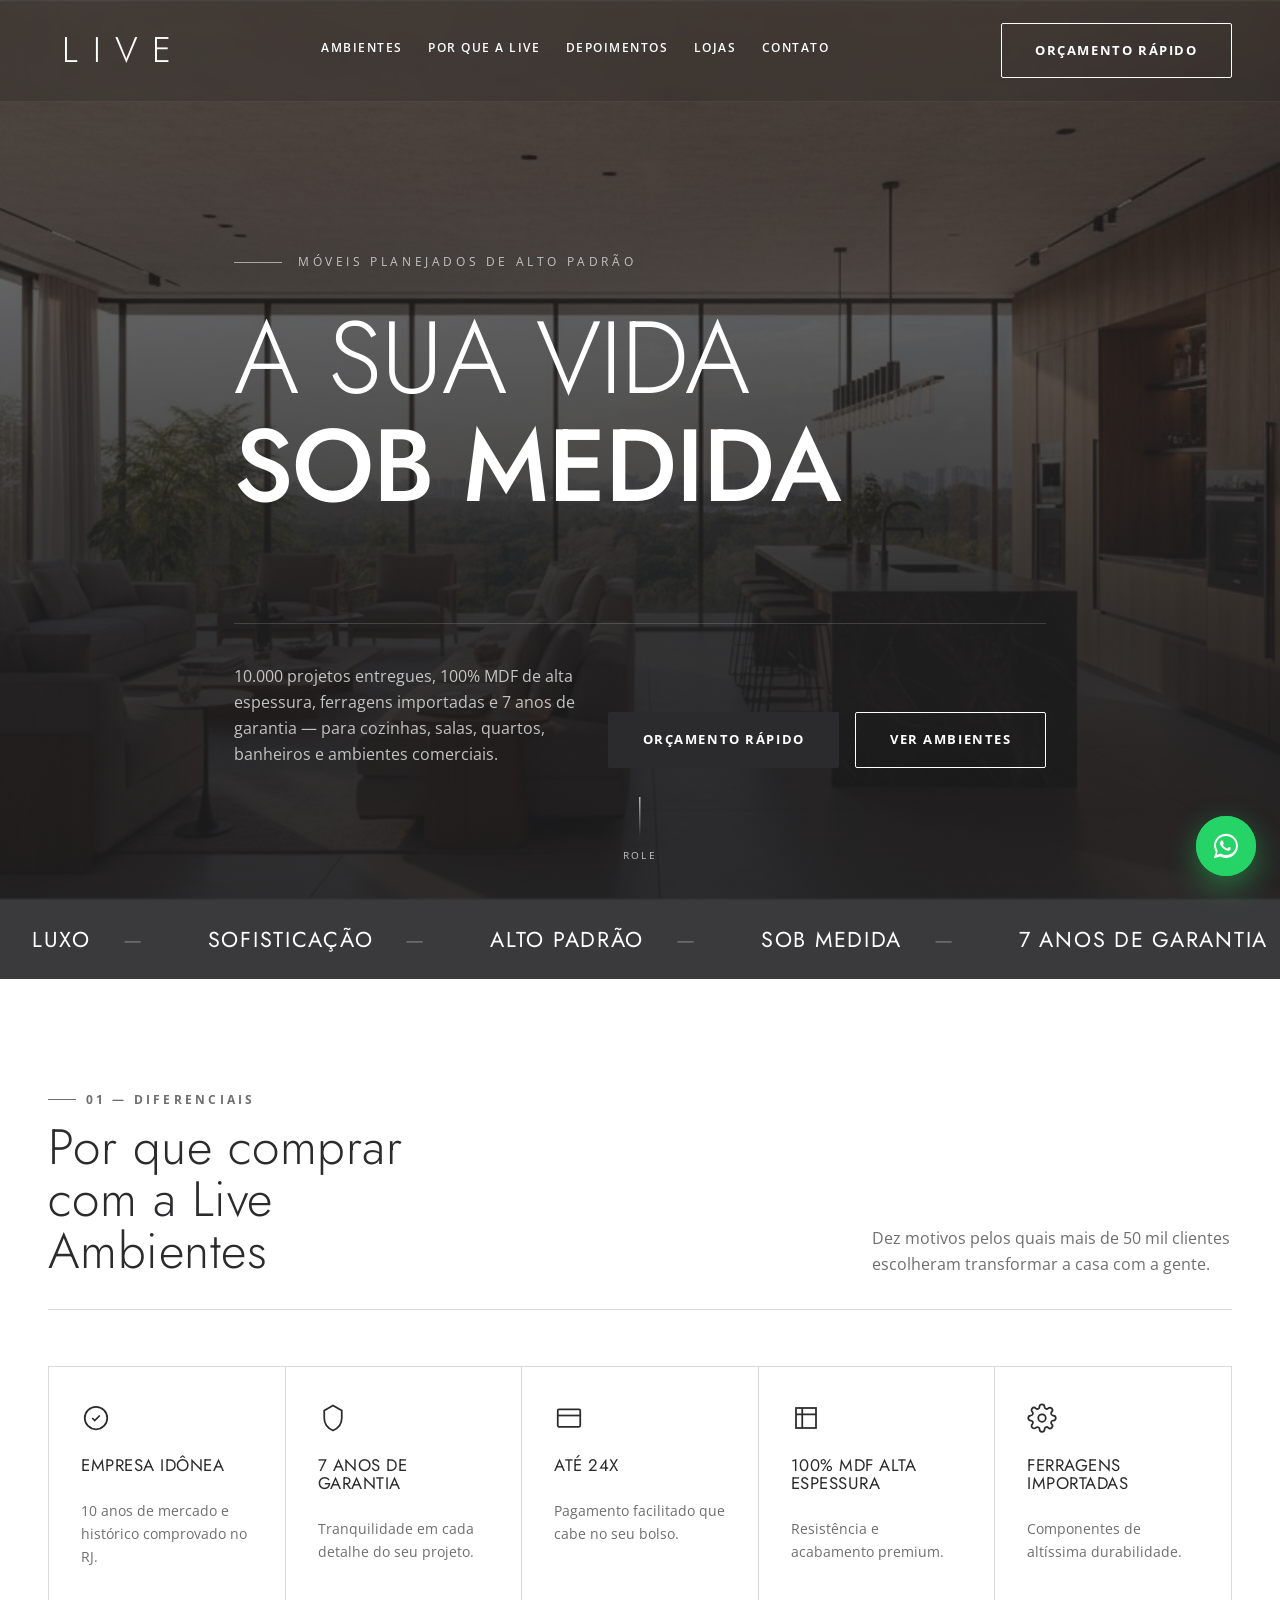
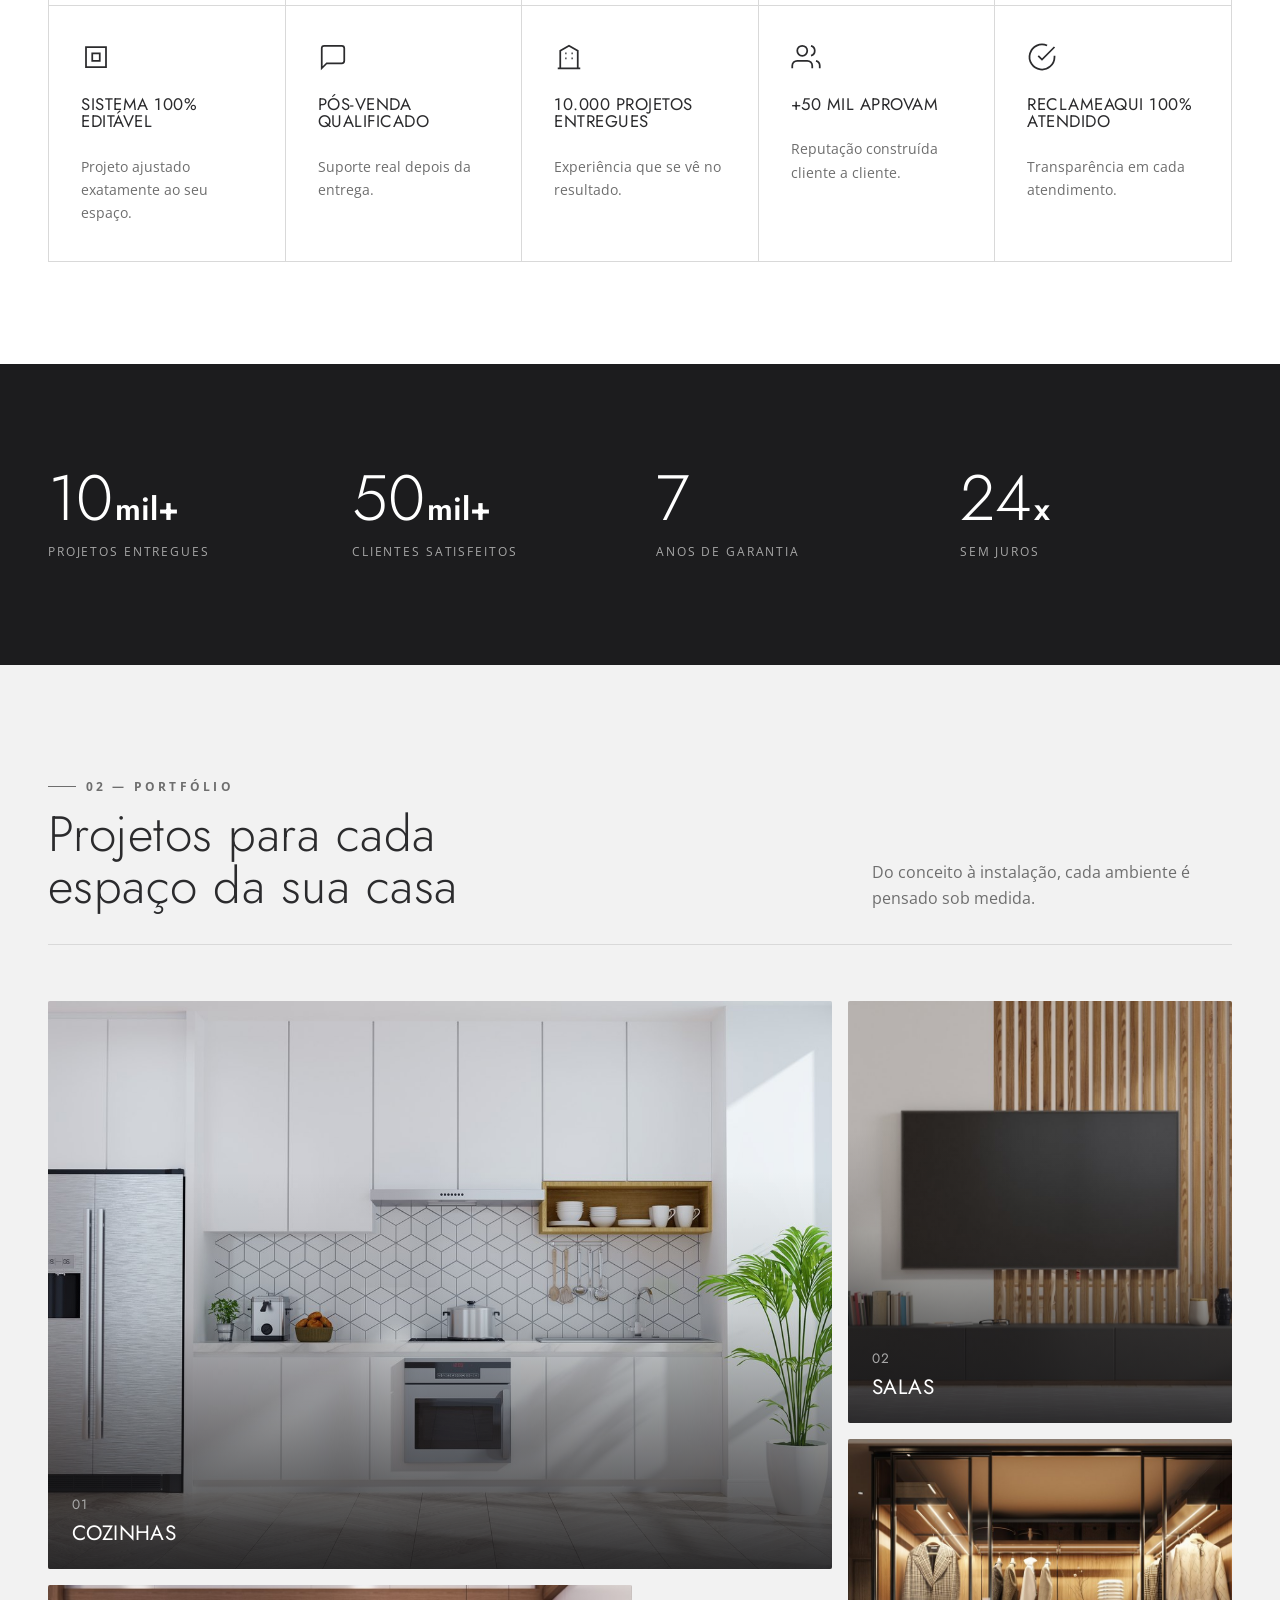
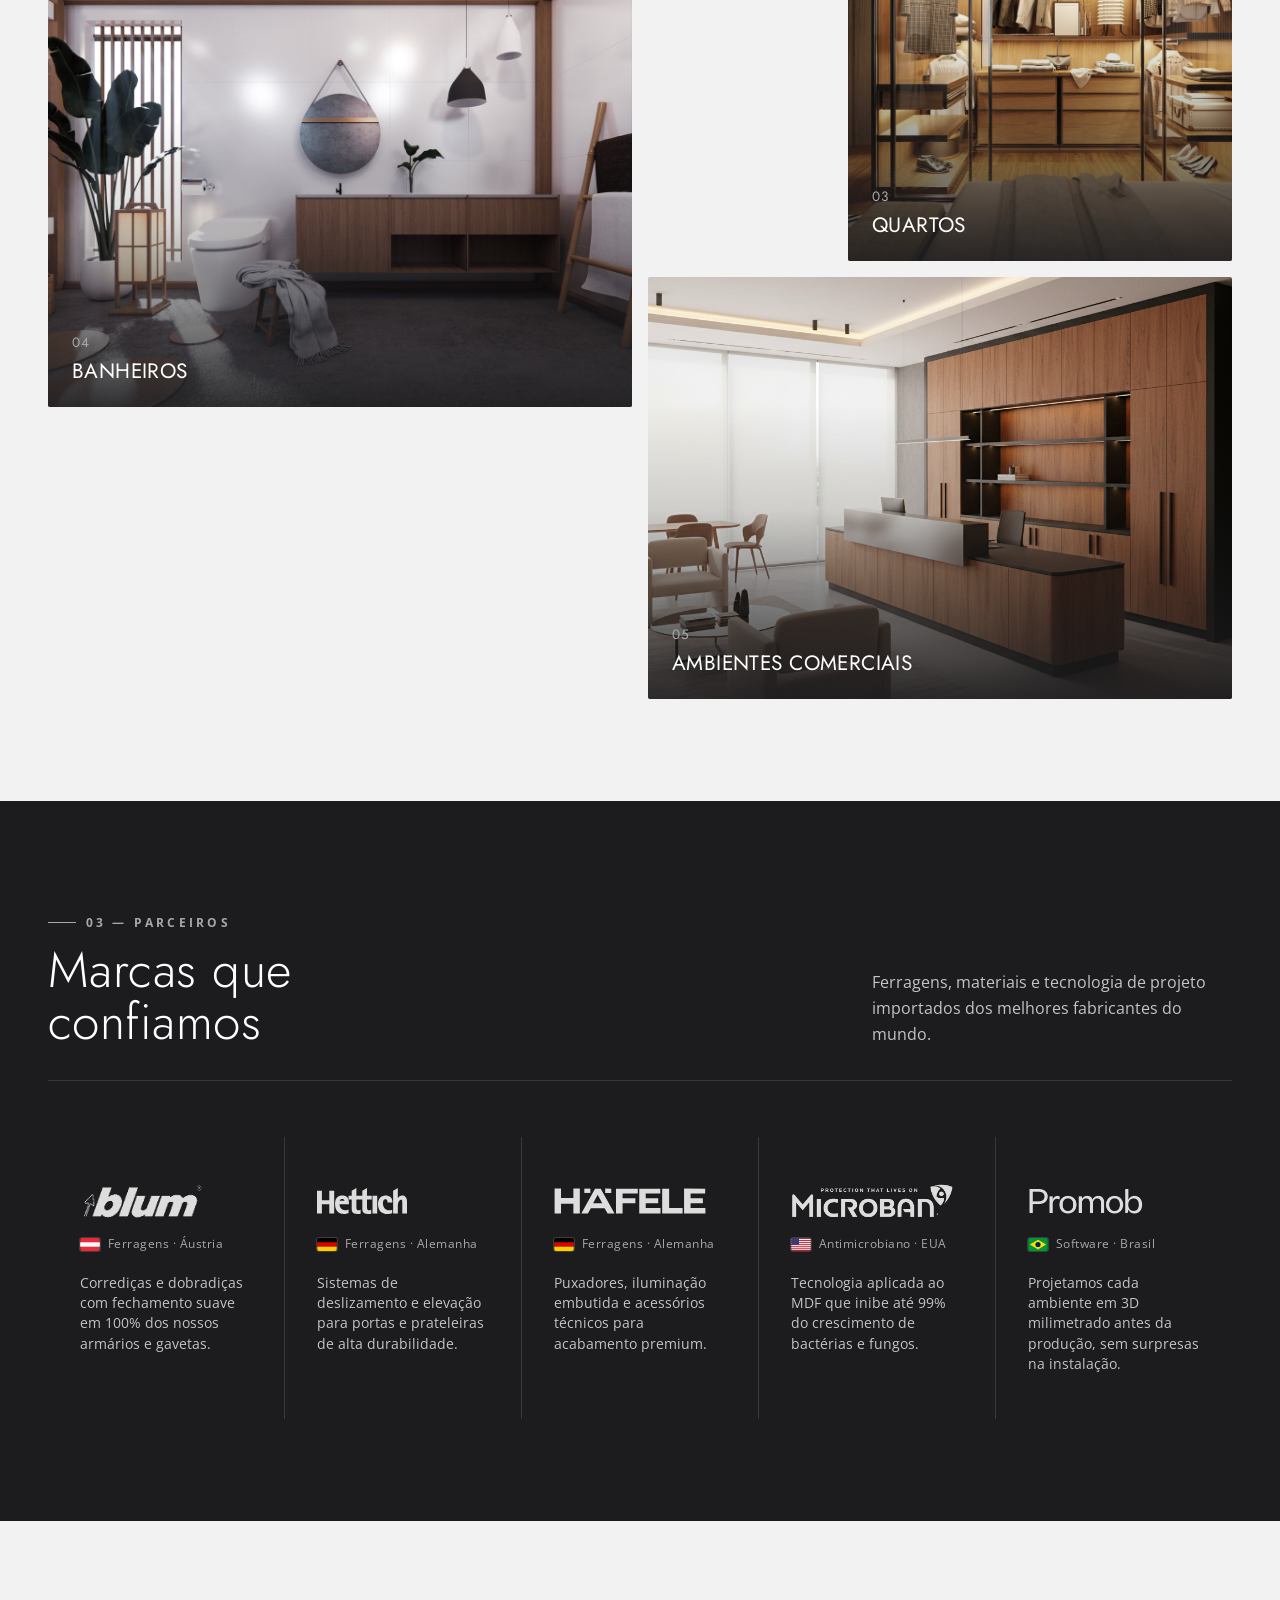
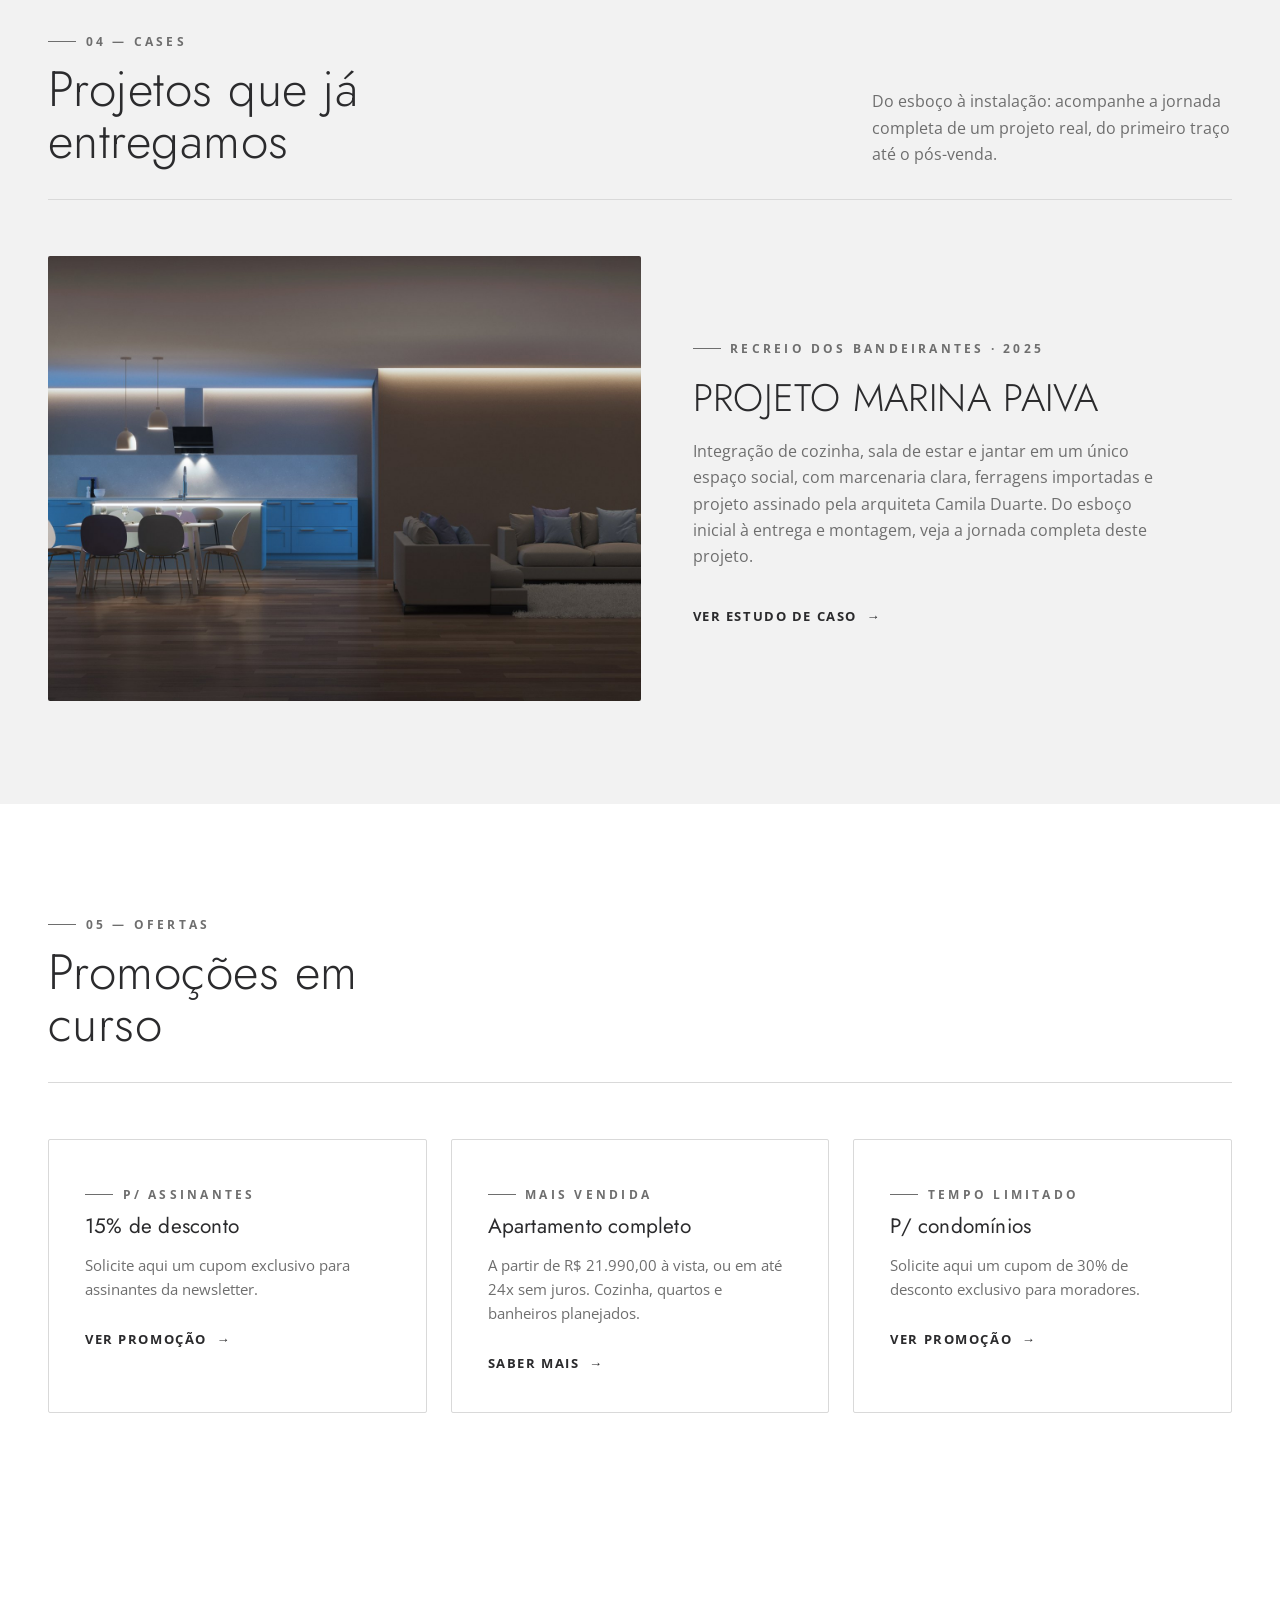
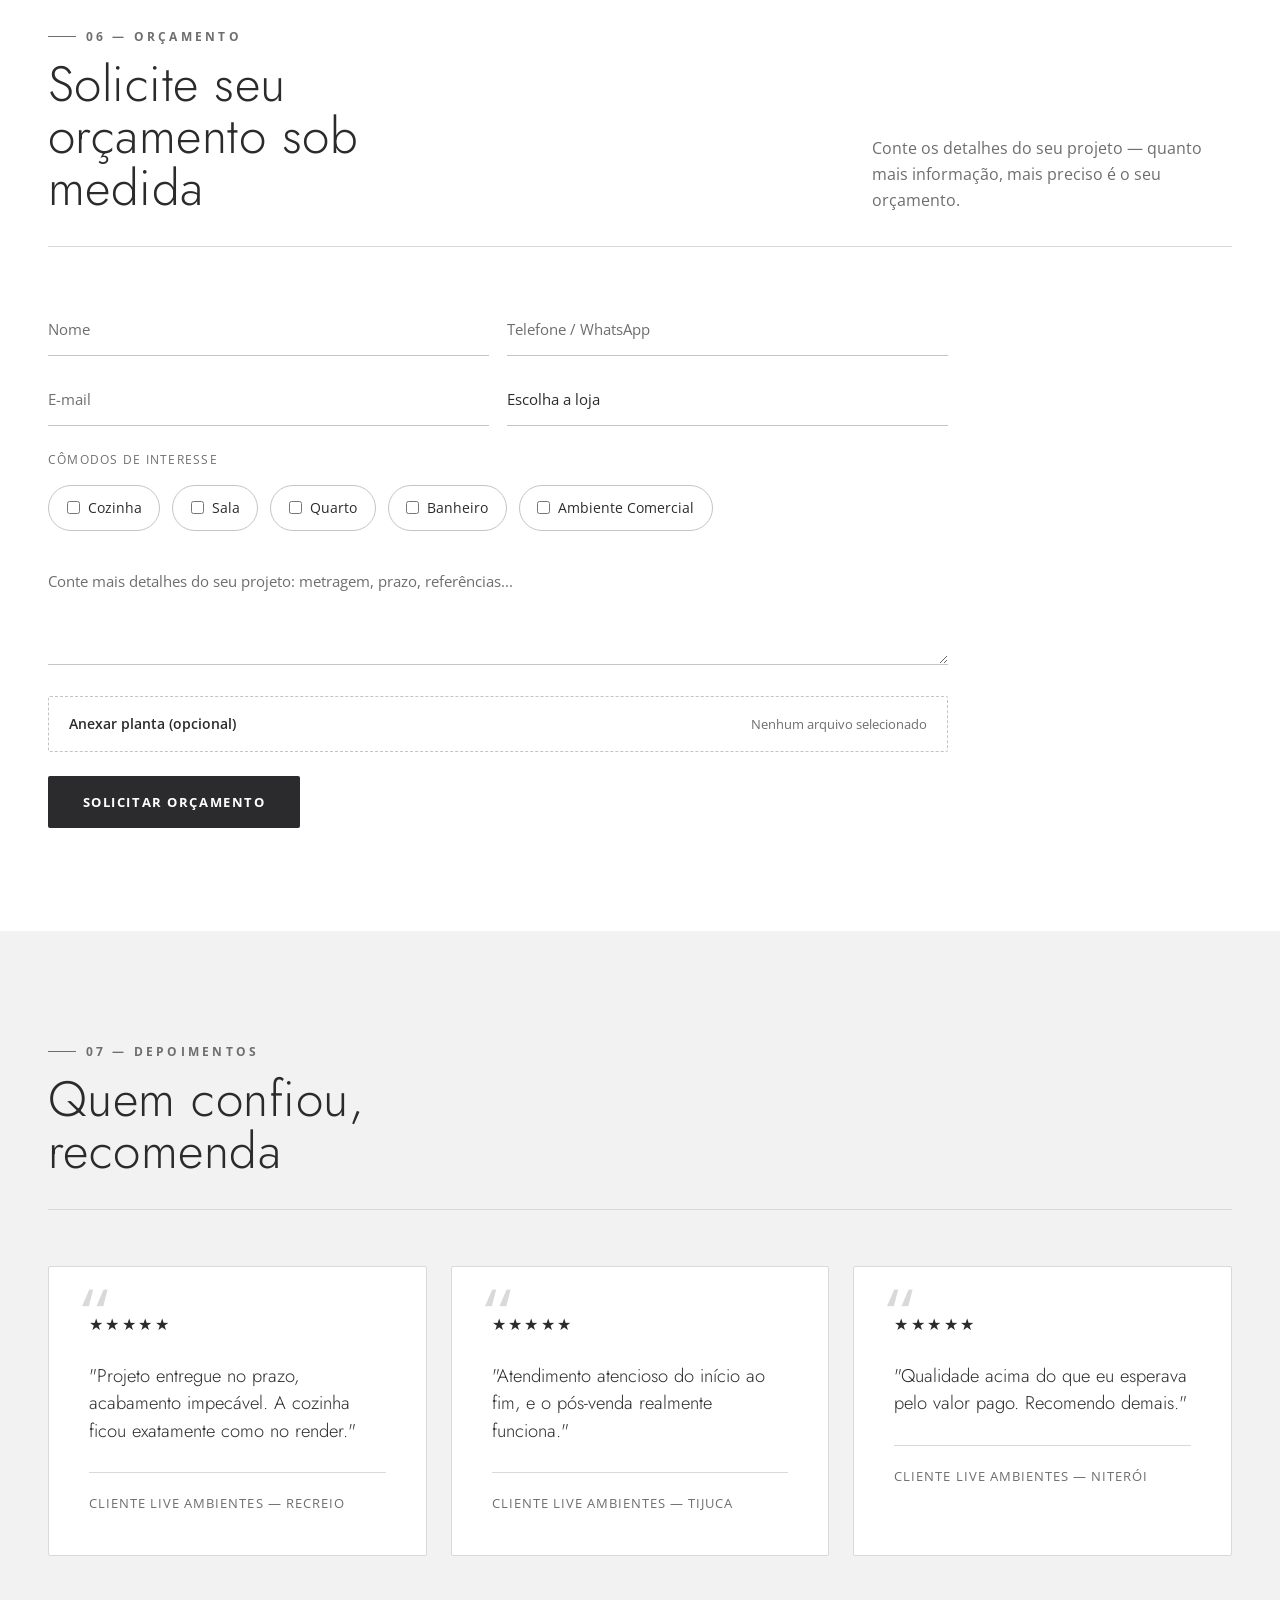
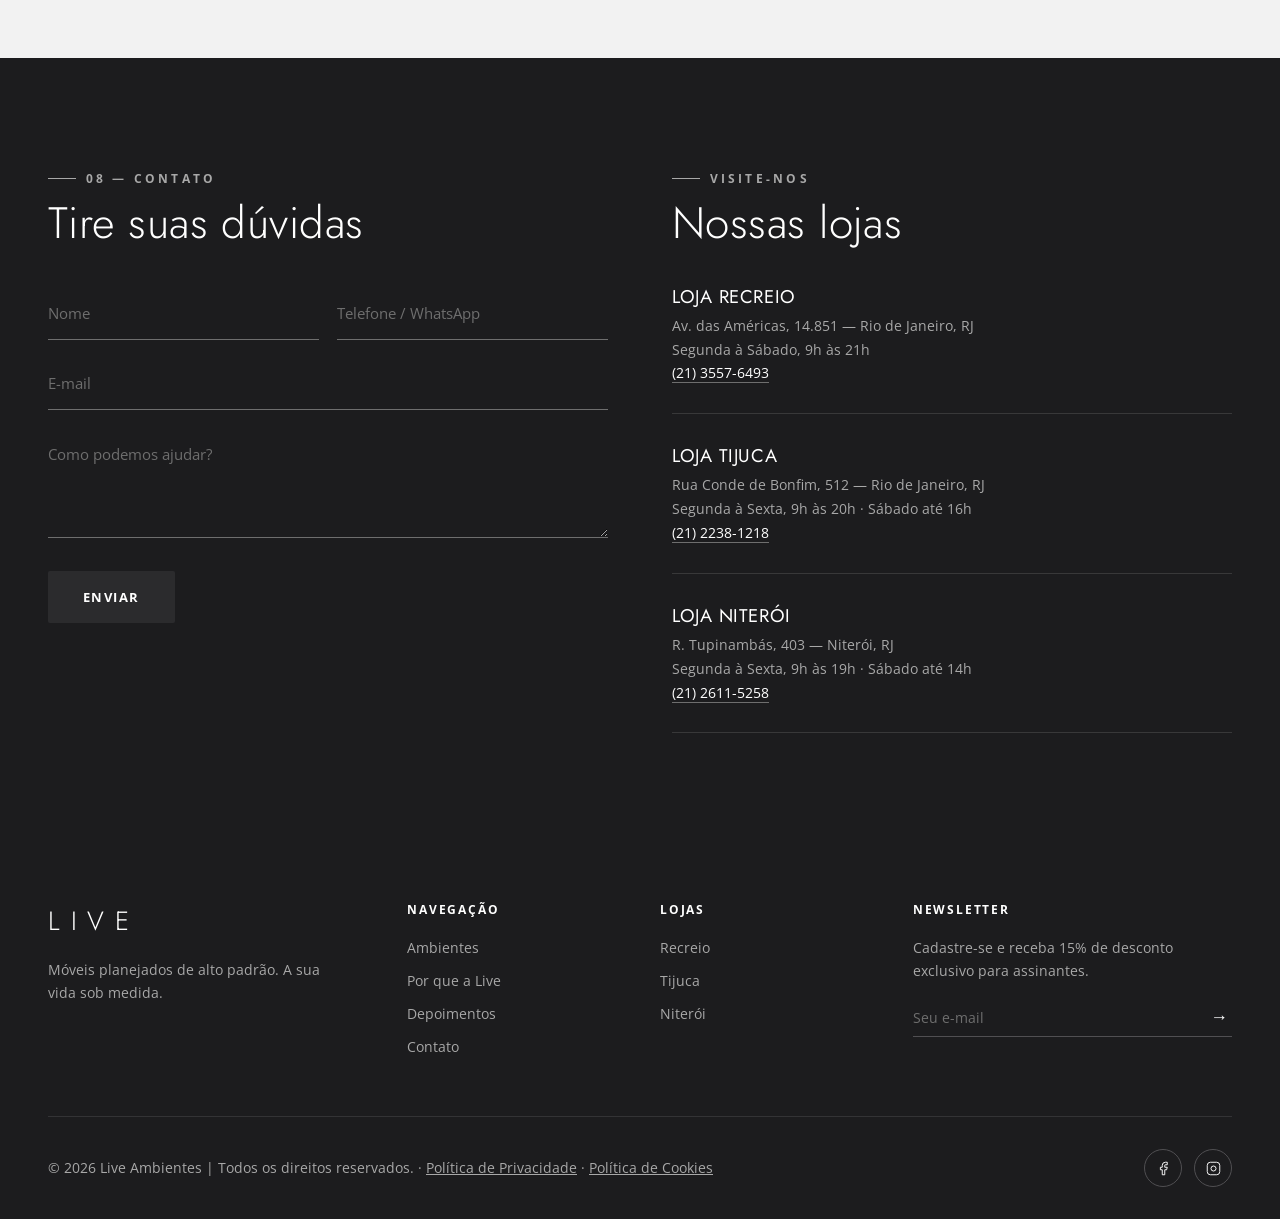
==== commit e04af77a: "Replace ambiente photos with real catalog images, add Marina Paiva case study - Swapped cozinha/sala" ====
--- a/index.html
+++ b/index.html
@@ -8,7 +8,7 @@
 <link rel="preconnect" href="https://fonts.googleapis.com">
 <link rel="preconnect" href="https://fonts.gstatic.com" crossorigin>
 <link href="https://fonts.googleapis.com/css2?family=Jost:wght@200;300;400;500&family=Open+Sans:wght@400;600;700&display=swap" rel="stylesheet">
-<link rel="stylesheet" href="css/style.css?v=15">
+<link rel="stylesheet" href="css/style.css?v=19">
 </head>
 <body>
 
@@ -189,12 +189,36 @@
     </div>
   </section>
 
+  <!-- CASES -->
+  <section class="section section-tint" id="projetos">
+    <div class="container">
+      <div class="section-head reveal">
+        <div class="heading">
+          <span class="eyebrow">04 — Cases</span>
+          <h2>Projetos que já entregamos</h2>
+        </div>
+        <p>Do esboço à instalação: acompanhe a jornada completa de um projeto real, do primeiro traço até o pós-venda.</p>
+      </div>
+      <div class="case-feature reveal">
+        <a href="projetos/marina-paiva.html" class="case-feature-img">
+          <img src="assets/img/projetos/marina-paiva/11.jpg" alt="Cozinha e sala integradas do projeto Marina Paiva, Live Ambientes">
+        </a>
+        <div class="case-feature-body">
+          <span class="eyebrow">Recreio dos Bandeirantes · 2025</span>
+          <h3>Projeto Marina Paiva</h3>
+          <p>Integração de cozinha, sala de estar e jantar em um único espaço social, com marcenaria clara, ferragens importadas e projeto assinado pela arquiteta Camila Duarte. Do esboço inicial à entrega e montagem, veja a jornada completa deste projeto.</p>
+          <a href="projetos/marina-paiva.html" class="btn-ghost btn">Ver estudo de caso <span class="arrow">→</span></a>
+        </div>
+      </div>
+    </div>
+  </section>
+
   <!-- PROMOÇÕES -->
   <section class="section section-light">
     <div class="container">
       <div class="section-head reveal">
         <div class="heading">
-          <span class="eyebrow">04 — Ofertas</span>
+          <span class="eyebrow">05 — Ofertas</span>
           <h2>Promoções em curso</h2>
         </div>
       </div>
@@ -226,7 +250,7 @@
     <div class="container">
       <div class="section-head reveal">
         <div class="heading">
-          <span class="eyebrow">05 — Orçamento</span>
+          <span class="eyebrow">06 — Orçamento</span>
           <h2>Solicite seu orçamento sob medida</h2>
         </div>
         <p>Conte os detalhes do seu projeto — quanto mais informação, mais preciso é o seu orçamento.</p>
@@ -278,7 +302,7 @@
     <div class="container">
       <div class="section-head reveal">
         <div class="heading">
-          <span class="eyebrow">06 — Depoimentos</span>
+          <span class="eyebrow">07 — Depoimentos</span>
           <h2>Quem confiou, recomenda</h2>
         </div>
       </div>
@@ -306,7 +330,7 @@
   <section class="section section-dark" id="contato">
     <div class="container contato-grid">
       <div class="reveal">
-        <span class="eyebrow on-dark">07 — Contato</span>
+        <span class="eyebrow on-dark">08 — Contato</span>
         <h2 style="margin:0.75rem 0 2.5rem;font-size:clamp(2rem,3.5vw,2.75rem);">Tire suas dúvidas</h2>
         <form class="contact-form" id="contactForm">
           <input type="hidden" name="form_type" value="contato">
@@ -412,6 +436,6 @@
   </button>
 </div>
 
-<script src="js/main.js?v=5"></script>
+<script src="js/main.js?v=6"></script>
 </body>
 </html>
--- a/css/style.css
+++ b/css/style.css
@@ -172,6 +172,7 @@
   backdrop-filter: none;
   -webkit-backdrop-filter: none;
   background: var(--c-950);
+  transition: none;
 }
 .site-header.scrolled .container { height: 60px; }
 
@@ -523,6 +524,77 @@
 @media (max-width: 900px) {
   .ambiente-gallery { grid-template-columns: 1fr; }
 }
+
+/* ---------- Case em destaque (home) ---------- */
+.case-feature {
+  display: grid;
+  grid-template-columns: 1.1fr 1fr;
+  gap: clamp(2rem, 4vw, 3.5rem);
+  align-items: center;
+}
+.case-feature-img { display: block; overflow: hidden; border-radius: var(--radius); }
+.case-feature-img img {
+  width: 100%; height: 100%;
+  aspect-ratio: 4/3;
+  object-fit: cover;
+  transition: transform 0.6s var(--ease);
+}
+.case-feature-img:hover img { transform: scale(1.05); }
+.case-feature-body .eyebrow { margin-bottom: 1.25rem; }
+.case-feature-body h3 {
+  font-family: var(--font-display);
+  font-weight: 300;
+  font-size: clamp(1.75rem, 3vw, 2.5rem);
+  text-transform: uppercase;
+  margin-bottom: 1.25rem;
+}
+.case-feature-body p { color: var(--c-600); margin-bottom: 2rem; max-width: 52ch; }
+@media (max-width: 900px) {
+  .case-feature { grid-template-columns: 1fr; }
+}
+
+/* ---------- Página de projeto (case study) ---------- */
+.projeto-meta {
+  display: grid;
+  grid-template-columns: repeat(auto-fit, minmax(150px, 1fr));
+  gap: 2rem;
+  padding: 2.5rem 0;
+  border-top: 1px solid var(--c-200);
+  border-bottom: 1px solid var(--c-200);
+  margin-bottom: 3.5rem;
+}
+.projeto-meta div span { display: block; font-size: 0.72rem; letter-spacing: 0.1em; text-transform: uppercase; color: var(--c-600); margin-bottom: 0.5rem; }
+.projeto-meta div strong { font-family: var(--font-display); font-weight: 400; font-size: 1.05rem; }
+
+.diff-grid-4 { grid-template-columns: repeat(4, 1fr); }
+@media (max-width: 900px) { .diff-grid-4 { grid-template-columns: repeat(2, 1fr); } }
+@media (max-width: 560px) { .diff-grid-4 { grid-template-columns: 1fr; } }
+
+.projeto-arquiteta {
+  display: grid;
+  grid-template-columns: auto 1fr;
+  gap: 2rem;
+  align-items: center;
+  background: var(--c-0);
+  border: 1px solid var(--c-200);
+  border-radius: var(--radius);
+  padding: 2.5rem;
+}
+.projeto-arquiteta img { width: 96px; height: 96px; border-radius: 50%; object-fit: cover; }
+.projeto-arquiteta h4 { font-family: var(--font-display); font-weight: 400; font-size: 1.15rem; text-transform: uppercase; margin-bottom: 0.35rem; }
+.projeto-arquiteta .cargo { font-size: 0.78rem; letter-spacing: 0.08em; text-transform: uppercase; color: var(--c-600); margin-bottom: 0.85rem; }
+.projeto-arquiteta p.bio { font-size: 0.92rem; color: var(--c-600); max-width: 62ch; }
+@media (max-width: 640px) {
+  .projeto-arquiteta { grid-template-columns: 1fr; text-align: center; }
+  .projeto-arquiteta img { margin: 0 auto; }
+}
+
+.projeto-gallery-legend {
+  display: flex; align-items: center; gap: 0.6rem;
+  font-size: 0.78rem; letter-spacing: 0.06em; text-transform: uppercase; color: var(--c-600);
+  margin-bottom: 1.5rem;
+}
+.projeto-gallery-legend .dot { width: 6px; height: 6px; border-radius: 50%; background: var(--c-900); }
 
 /* ---------- Marcas ---------- */
 .marcas-grid {
@@ -751,6 +823,73 @@
 .social-links a:hover svg { stroke: var(--c-950); }
 .social-links svg { width: 15px; height: 15px; stroke: var(--c-0); fill: none; stroke-width: 1.5; transition: stroke .3s; }
 
+/* ---------- Toast ---------- */
+.toast-container {
+  position: fixed;
+  left: 50%;
+  bottom: 1.75rem;
+  transform: translateX(-50%);
+  z-index: 500;
+  display: flex;
+  flex-direction: column-reverse;
+  gap: 0.75rem;
+  width: min(400px, calc(100vw - 2rem));
+  pointer-events: none;
+}
+.toast {
+  position: relative;
+  overflow: hidden;
+  display: flex;
+  align-items: flex-start;
+  gap: 0.85rem;
+  padding: 1.1rem 1.25rem 1.35rem;
+  border-radius: var(--radius);
+  background: rgba(28, 28, 30, 0.72);
+  backdrop-filter: blur(20px) saturate(180%);
+  -webkit-backdrop-filter: blur(20px) saturate(180%);
+  border: 1px solid rgba(255,255,255,0.14);
+  box-shadow: 0 20px 45px rgba(0,0,0,0.35);
+  color: var(--c-0);
+  pointer-events: auto;
+  opacity: 0;
+  transform: translateY(16px) scale(0.97);
+  transition: opacity 0.35s var(--ease), transform 0.35s var(--ease);
+}
+.toast.show { opacity: 1; transform: translateY(0) scale(1); }
+.toast.hide { opacity: 0; transform: translateY(10px) scale(0.97); }
+.toast-icon {
+  flex-shrink: 0;
+  width: 26px; height: 26px;
+  border-radius: 50%;
+  display: flex; align-items: center; justify-content: center;
+  border: 1px solid rgba(255,255,255,0.25);
+  margin-top: 0.1rem;
+}
+.toast-icon svg { width: 13px; height: 13px; stroke: var(--c-0); fill: none; stroke-width: 2.2; }
+.toast-body { flex: 1; min-width: 0; }
+.toast-title { display: block; font-family: var(--font-display); font-size: 0.98rem; font-weight: 400; margin-bottom: 0.25rem; }
+.toast-message { display: block; font-size: 0.83rem; color: var(--c-300); line-height: 1.4; }
+.toast-close {
+  background: none; border: none; color: var(--c-400);
+  font-size: 1.1rem; line-height: 1; cursor: pointer; padding: 0.15rem;
+  flex-shrink: 0;
+}
+.toast-close:hover { color: var(--c-0); }
+.toast-countdown {
+  position: absolute; left: 0; bottom: 0;
+  height: 3px;
+  width: 100%;
+  background: rgba(255,255,255,0.35);
+  transform-origin: left;
+  animation: toastCountdown linear forwards;
+}
+.toast.toast-error .toast-countdown { background: rgba(255,255,255,0.6); }
+@keyframes toastCountdown { from { transform: scaleX(1); } to { transform: scaleX(0); } }
+
+@media (max-width: 900px) {
+  .toast-container { bottom: 1rem; width: calc(100vw - 1.5rem); }
+}
+
 /* ---------- Lightbox ---------- */
 .lightbox-overlay {
   display: none;
@@ -854,17 +993,17 @@
     gap: 2rem;
     z-index: 100;
     transform: translateX(100%);
-    opacity: 0;
     visibility: hidden;
     pointer-events: none;
-    transition: transform 0.45s var(--ease), opacity 0.3s var(--ease), visibility 0s linear 0.45s;
+    will-change: transform;
+    backface-visibility: hidden;
+    transition: transform 0.4s var(--ease), visibility 0s linear 0.4s;
   }
   .nav-links.open {
     transform: translateX(0);
-    opacity: 1;
     visibility: visible;
     pointer-events: auto;
-    transition: transform 0.45s var(--ease), opacity 0.3s var(--ease), visibility 0s linear 0s;
+    transition: transform 0.4s var(--ease), visibility 0s linear 0s;
   }
   .nav-links a { font-size: 1.1rem; }
 
@@ -873,5 +1012,10 @@
   .contact-form .row { grid-template-columns: 1fr; }
   .ambientes-grid { grid-template-columns: 1fr; }
   .quote-grid { grid-template-columns: 1fr; }
-  .scroll-cue { display: none; }
-}
+
+  /* Reserva espaço pro scroll-cue não sobrepor os botões do hero */
+  .hero-sub { margin-bottom: 3.5rem; }
+  .scroll-cue { bottom: 1.25rem; }
+  .hero-actions { flex-direction: column; align-items: stretch; }
+  .hero-actions .btn { width: 100%; justify-content: center; text-align: center; }
+}
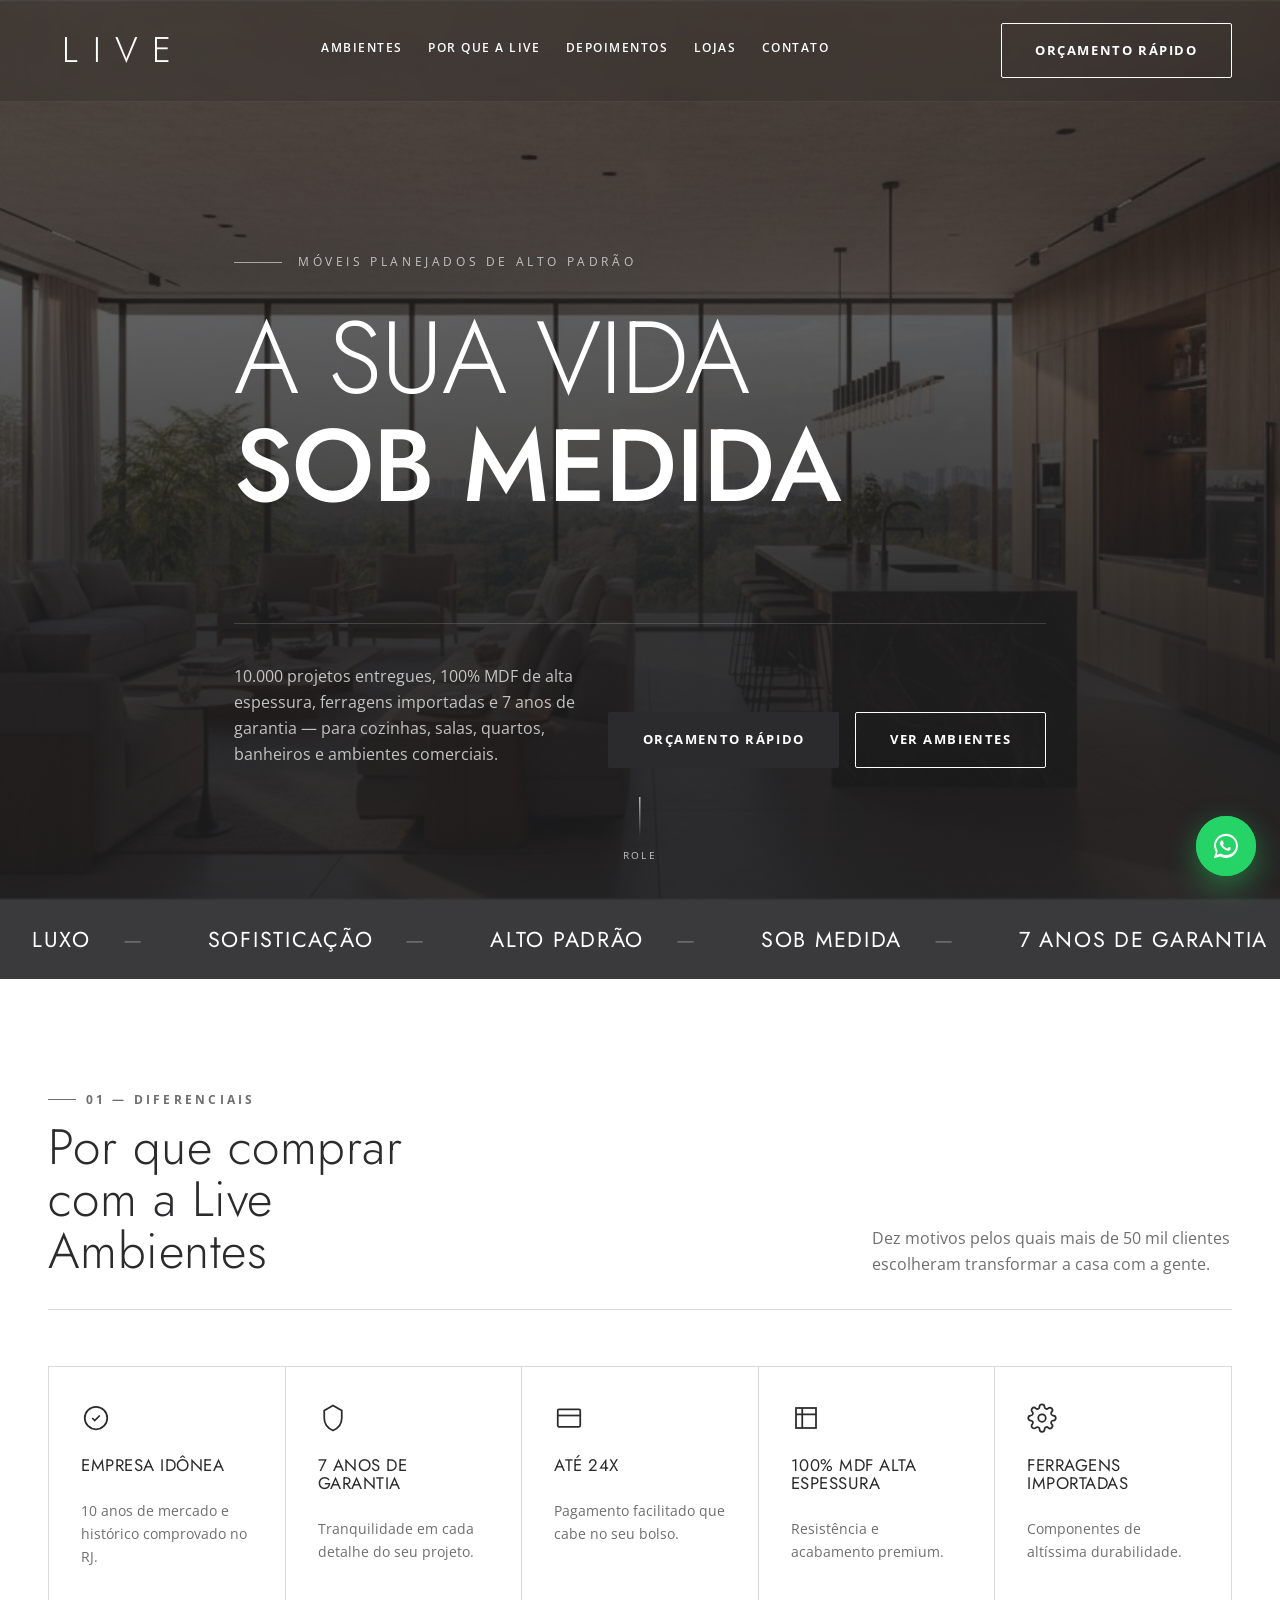
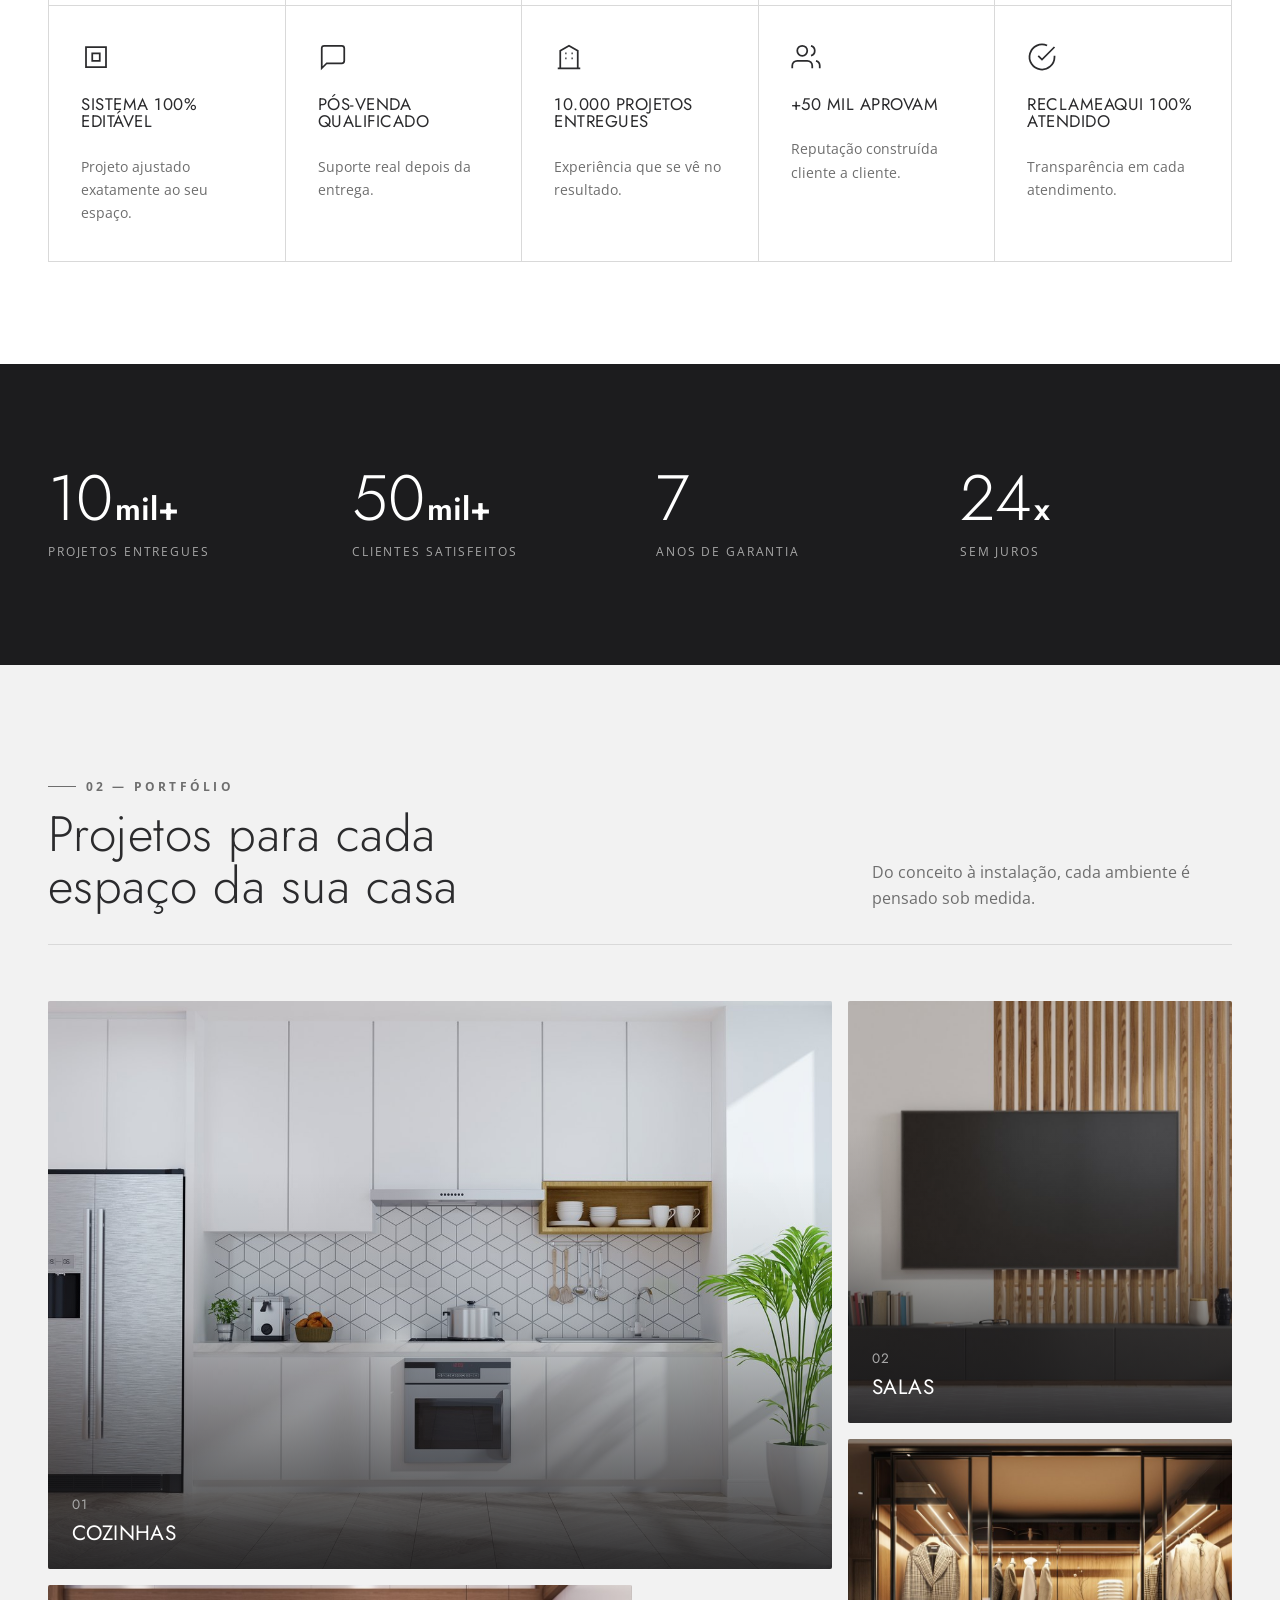
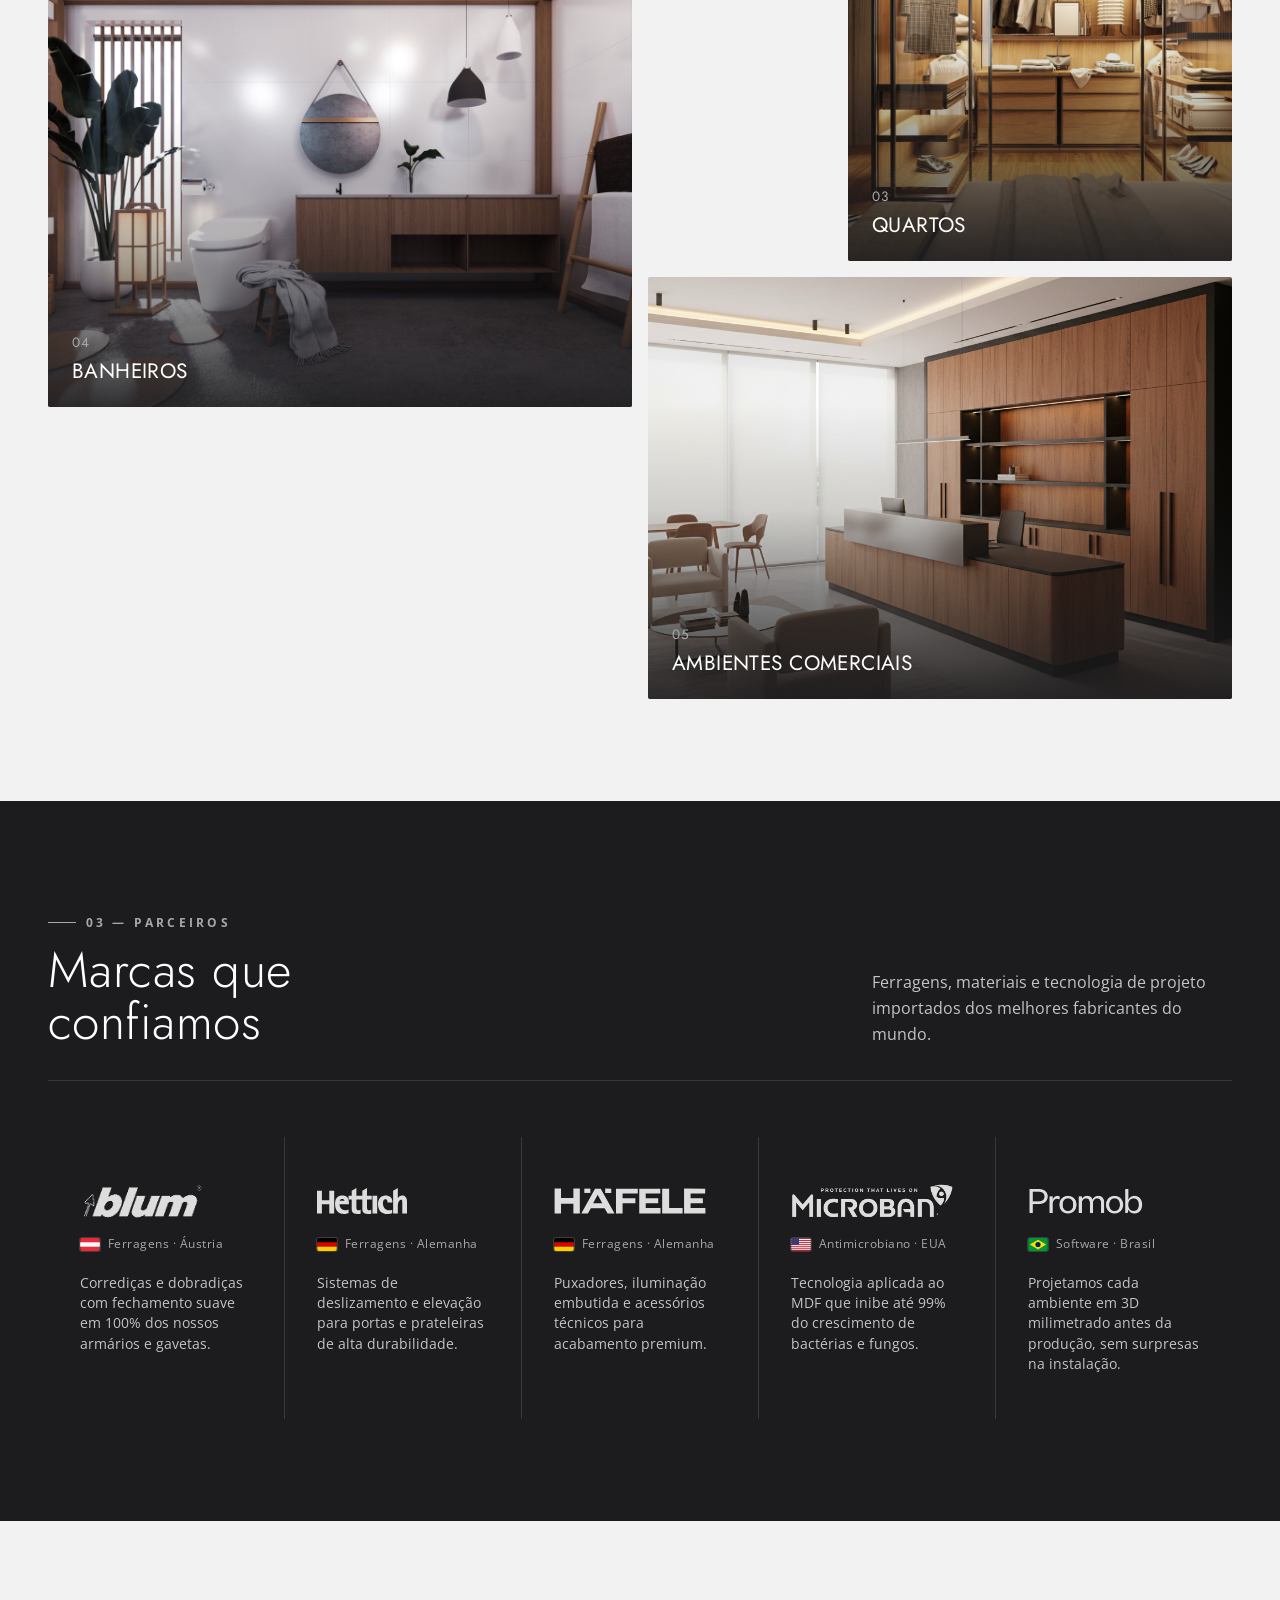
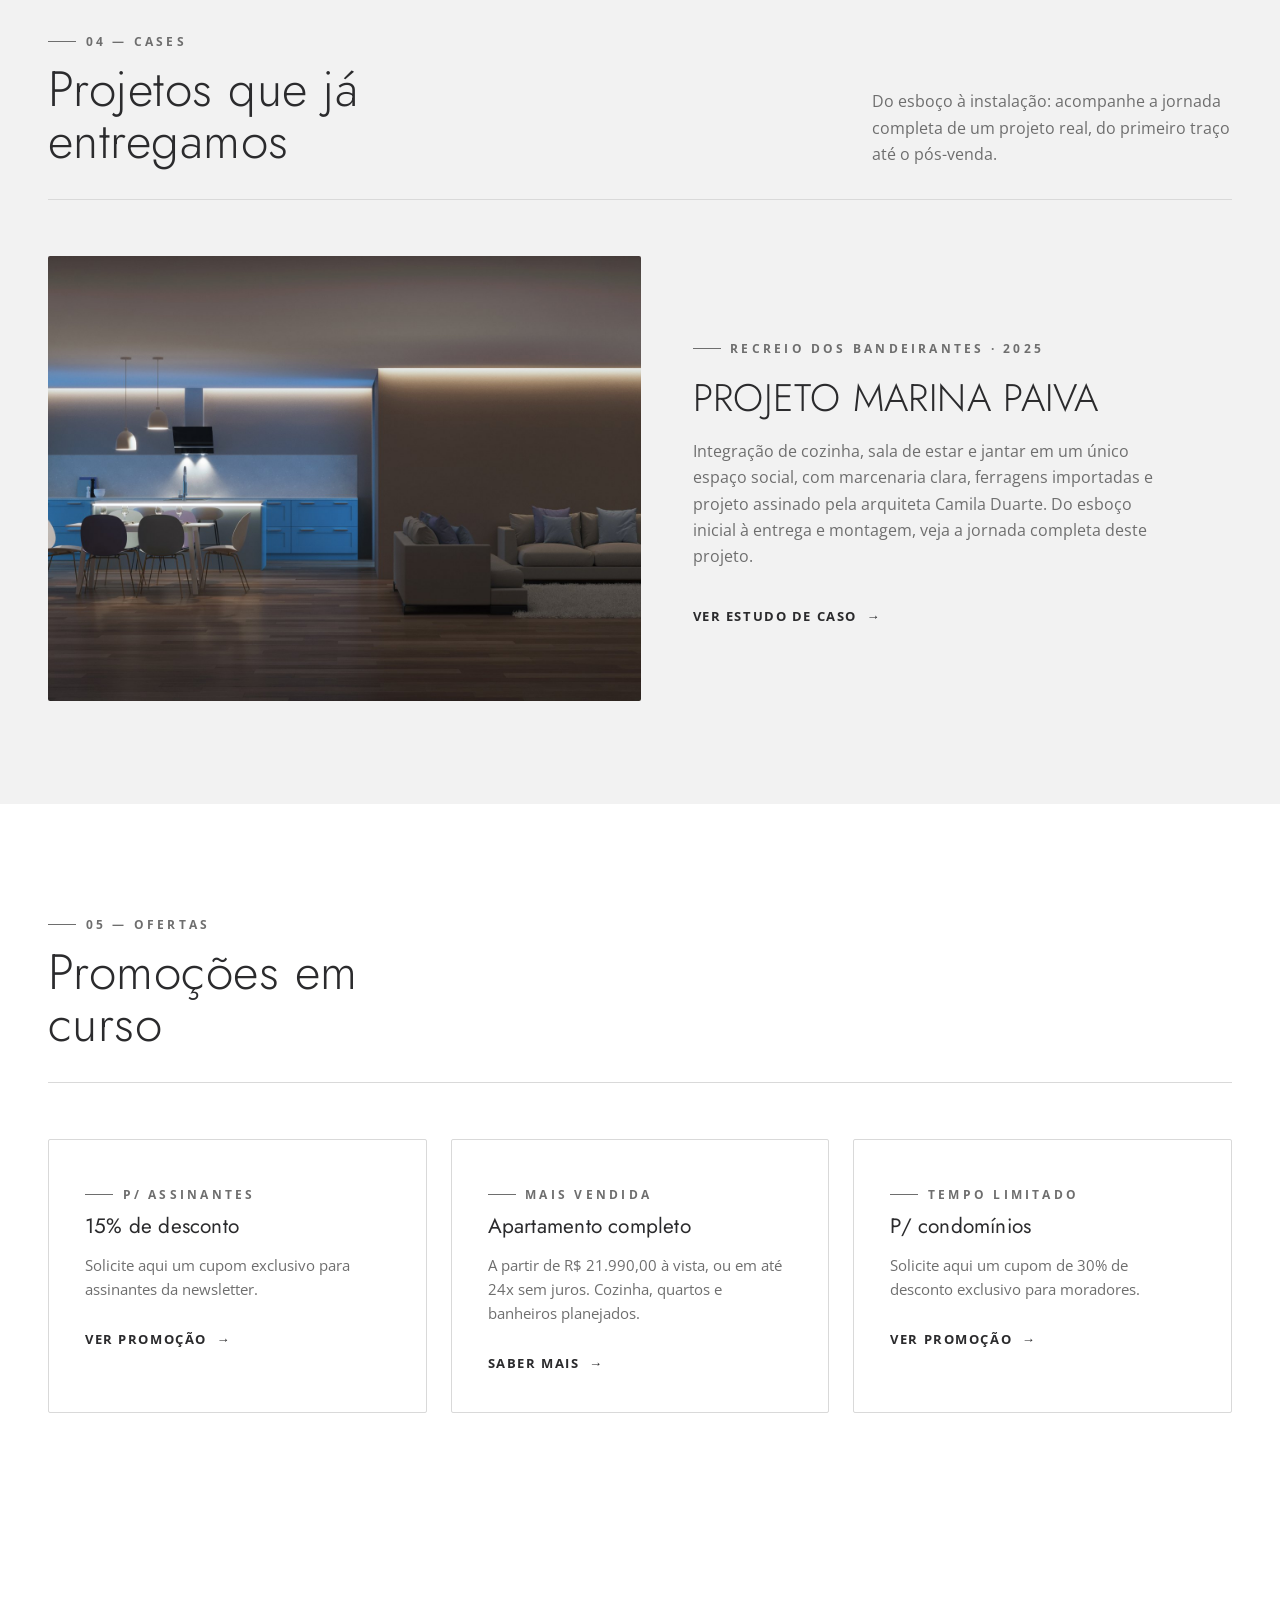
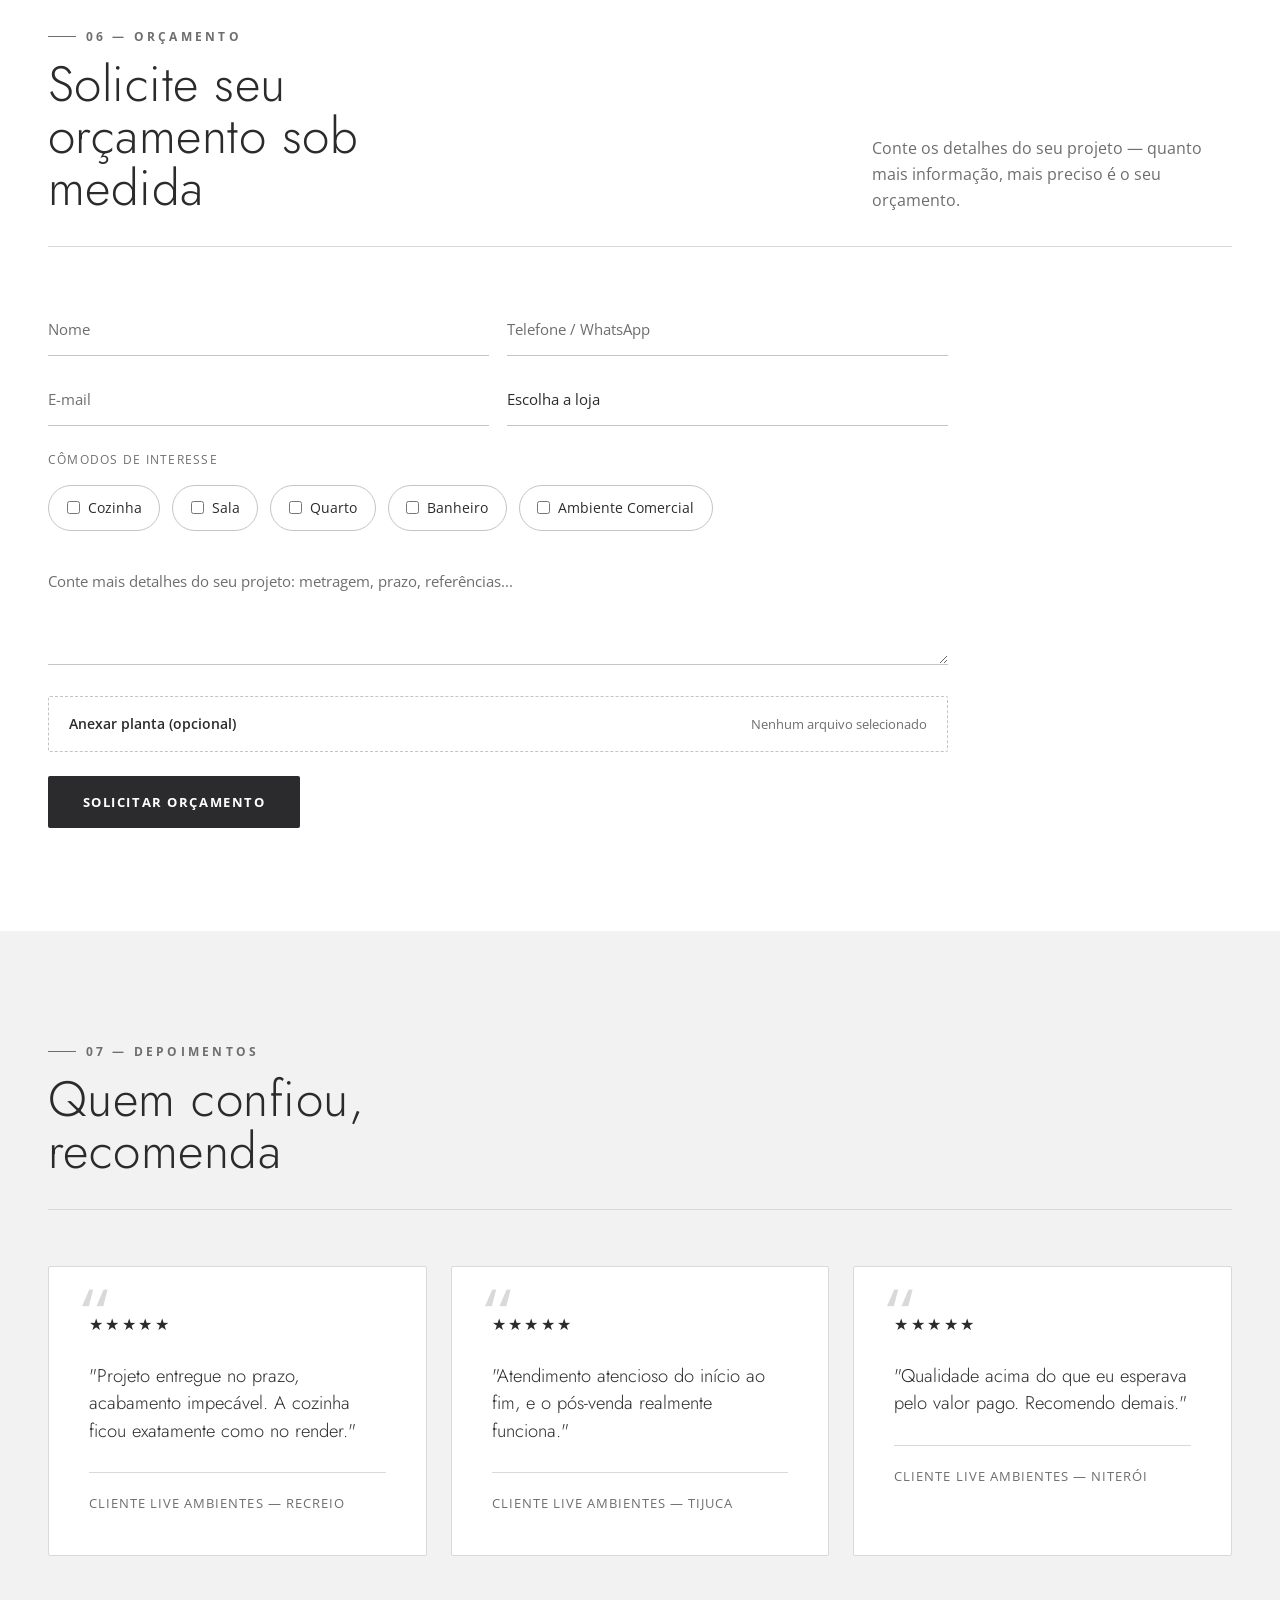
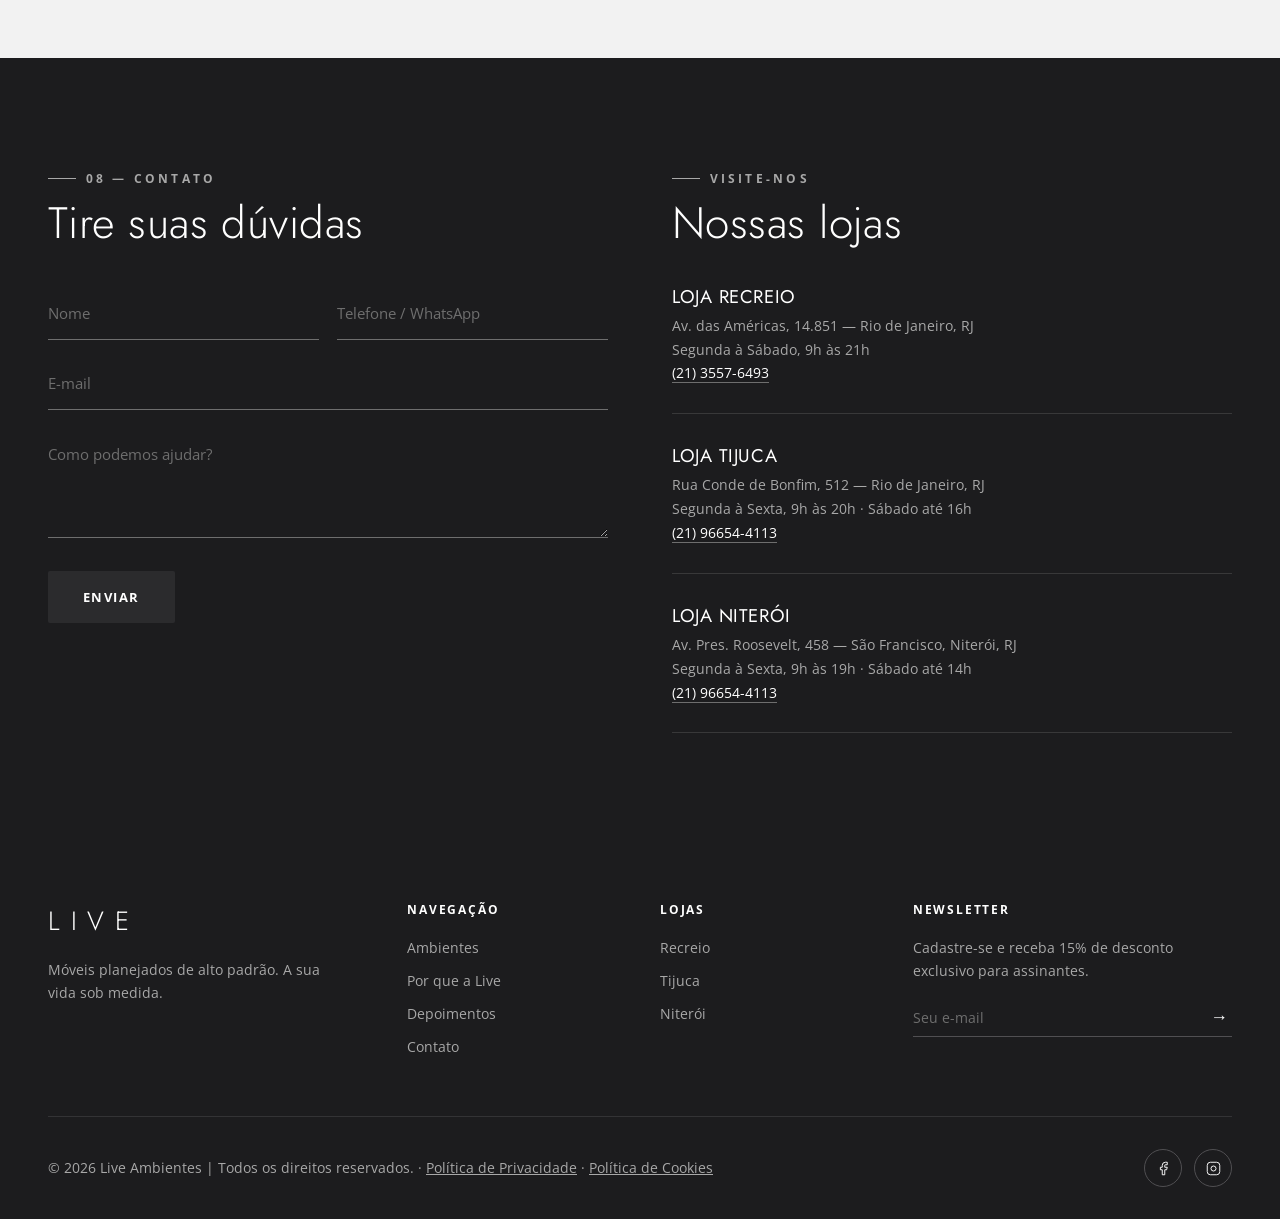
==== commit c7964356: "Tijuca/Niterói: e-mail gerencia@grupomoveisflexx.com, tel/WhatsApp (21) 96654-4113, novo endereço Ni" ====
--- a/index.html
+++ b/index.html
@@ -8,7 +8,10 @@
 <link rel="preconnect" href="https://fonts.googleapis.com">
 <link rel="preconnect" href="https://fonts.gstatic.com" crossorigin>
 <link href="https://fonts.googleapis.com/css2?family=Jost:wght@200;300;400;500&family=Open+Sans:wght@400;600;700&display=swap" rel="stylesheet">
-<link rel="stylesheet" href="css/style.css?v=19">
+<link rel="icon" href="assets/favicon.svg" type="image/svg+xml">
+<link rel="icon" href="assets/favicon.ico" sizes="any">
+<link rel="apple-touch-icon" href="assets/apple-touch-icon.png">
+<link rel="stylesheet" href="css/style.css?v=20">
 </head>
 <body>
 
@@ -357,13 +360,13 @@
             <h4>Loja Tijuca</h4>
             <p>Rua Conde de Bonfim, 512 — Rio de Janeiro, RJ</p>
             <p>Segunda à Sexta, 9h às 20h · Sábado até 16h</p>
-            <p><a href="tel:+552122381218">(21) 2238-1218</a></p>
+            <p><a href="tel:+5521966544113">(21) 96654-4113</a></p>
           </div>
           <div class="loja-item">
             <h4>Loja Niterói</h4>
-            <p>R. Tupinambás, 403 — Niterói, RJ</p>
+            <p>Av. Pres. Roosevelt, 458 — São Francisco, Niterói, RJ</p>
             <p>Segunda à Sexta, 9h às 19h · Sábado até 14h</p>
-            <p><a href="tel:+552126115258">(21) 2611-5258</a></p>
+            <p><a href="tel:+5521966544113">(21) 96654-4113</a></p>
           </div>
         </div>
       </div>
@@ -423,10 +426,10 @@
     <a class="whatsapp-menu-item" target="_blank" rel="noopener" href="https://wa.me/5521981682364?text=Ol%C3%A1%2C%20vim%20pelo%20site%20e%20quero%20falar%20com%20a%20Loja%20Recreio">
       <span>Loja Recreio</span><span class="arrow">→</span>
     </a>
-    <a class="whatsapp-menu-item" target="_blank" rel="noopener" href="https://wa.me/5521995611579?text=Ol%C3%A1%2C%20vim%20pelo%20site%20e%20quero%20falar%20com%20a%20Loja%20Tijuca">
+    <a class="whatsapp-menu-item" target="_blank" rel="noopener" href="https://wa.me/5521966544113?text=Ol%C3%A1%2C%20vim%20pelo%20site%20e%20quero%20falar%20com%20a%20Loja%20Tijuca">
       <span>Loja Tijuca</span><span class="arrow">→</span>
     </a>
-    <a class="whatsapp-menu-item" target="_blank" rel="noopener" href="https://wa.me/5521977207996?text=Ol%C3%A1%2C%20vim%20pelo%20site%20e%20quero%20falar%20com%20a%20Loja%20Niter%C3%B3i">
+    <a class="whatsapp-menu-item" target="_blank" rel="noopener" href="https://wa.me/5521966544113?text=Ol%C3%A1%2C%20vim%20pelo%20site%20e%20quero%20falar%20com%20a%20Loja%20Niter%C3%B3i">
       <span>Loja Niterói</span><span class="arrow">→</span>
     </a>
   </div>
--- a/css/style.css
+++ b/css/style.css
@@ -595,6 +595,85 @@
   margin-bottom: 1.5rem;
 }
 .projeto-gallery-legend .dot { width: 6px; height: 6px; border-radius: 50%; background: var(--c-900); }
+
+/* ---------- Projeto: etapas alternadas imagem + texto ---------- */
+.projeto-step {
+  display: grid;
+  grid-template-columns: 1fr 1fr;
+  gap: clamp(2rem, 4vw, 4rem);
+  align-items: center;
+  margin-bottom: clamp(3.5rem, 6vw, 5.5rem);
+}
+.projeto-step:last-child { margin-bottom: 0; }
+.projeto-step-reverse .projeto-step-media { order: 2; }
+.projeto-step-reverse .projeto-step-text { order: 1; }
+.projeto-step-media {
+  position: relative;
+  aspect-ratio: 4/3;
+  overflow: hidden;
+  border-radius: var(--radius);
+  background: var(--c-200);
+}
+.projeto-step-media img {
+  position: absolute; inset: 0;
+  width: 100%; height: 100%;
+  object-fit: cover;
+  opacity: 0;
+  transition: opacity 1.1s ease-in-out;
+}
+.projeto-step-media img.active { opacity: 1; }
+.projeto-step-text .eyebrow { margin-bottom: 1rem; }
+.projeto-step-text h3 {
+  font-family: var(--font-display);
+  font-weight: 300;
+  font-size: clamp(1.4rem, 2.6vw, 2rem);
+  text-transform: uppercase;
+  margin-bottom: 1.15rem;
+}
+.projeto-step-text p { color: var(--c-600); font-size: 0.96rem; line-height: 1.7; max-width: 50ch; }
+@media (max-width: 900px) {
+  .projeto-step { grid-template-columns: 1fr; }
+  .projeto-step-reverse .projeto-step-media,
+  .projeto-step-reverse .projeto-step-text { order: initial; }
+}
+
+/* ---------- Projeto: toggle dia/noite ---------- */
+.projeto-daynight-media {
+  position: relative;
+  aspect-ratio: 16/9;
+  overflow: hidden;
+  border-radius: var(--radius);
+  background: var(--c-200);
+  margin-bottom: 1.75rem;
+}
+.projeto-daynight-media img {
+  position: absolute; inset: 0;
+  width: 100%; height: 100%;
+  object-fit: cover;
+  opacity: 0;
+  transition: opacity 0.8s ease-in-out;
+}
+.projeto-daynight-media img.active { opacity: 1; }
+.daynight-toggle {
+  display: inline-flex;
+  border: 1px solid var(--c-200);
+  border-radius: 999px;
+  padding: 0.3rem;
+  gap: 0.25rem;
+}
+.daynight-toggle button {
+  display: flex; align-items: center; gap: 0.5rem;
+  padding: 0.6rem 1.25rem;
+  border: none; background: none;
+  border-radius: 999px;
+  font-family: var(--font-body);
+  font-size: 0.78rem; letter-spacing: 0.06em; text-transform: uppercase;
+  color: var(--c-600);
+  cursor: pointer;
+  transition: background 0.3s var(--ease), color 0.3s var(--ease);
+}
+.daynight-toggle button.active { background: var(--c-900); color: var(--c-0); }
+.daynight-toggle svg { width: 15px; height: 15px; stroke: currentColor; fill: none; stroke-width: 1.8; }
 
 /* ---------- Marcas ---------- */
 .marcas-grid {
